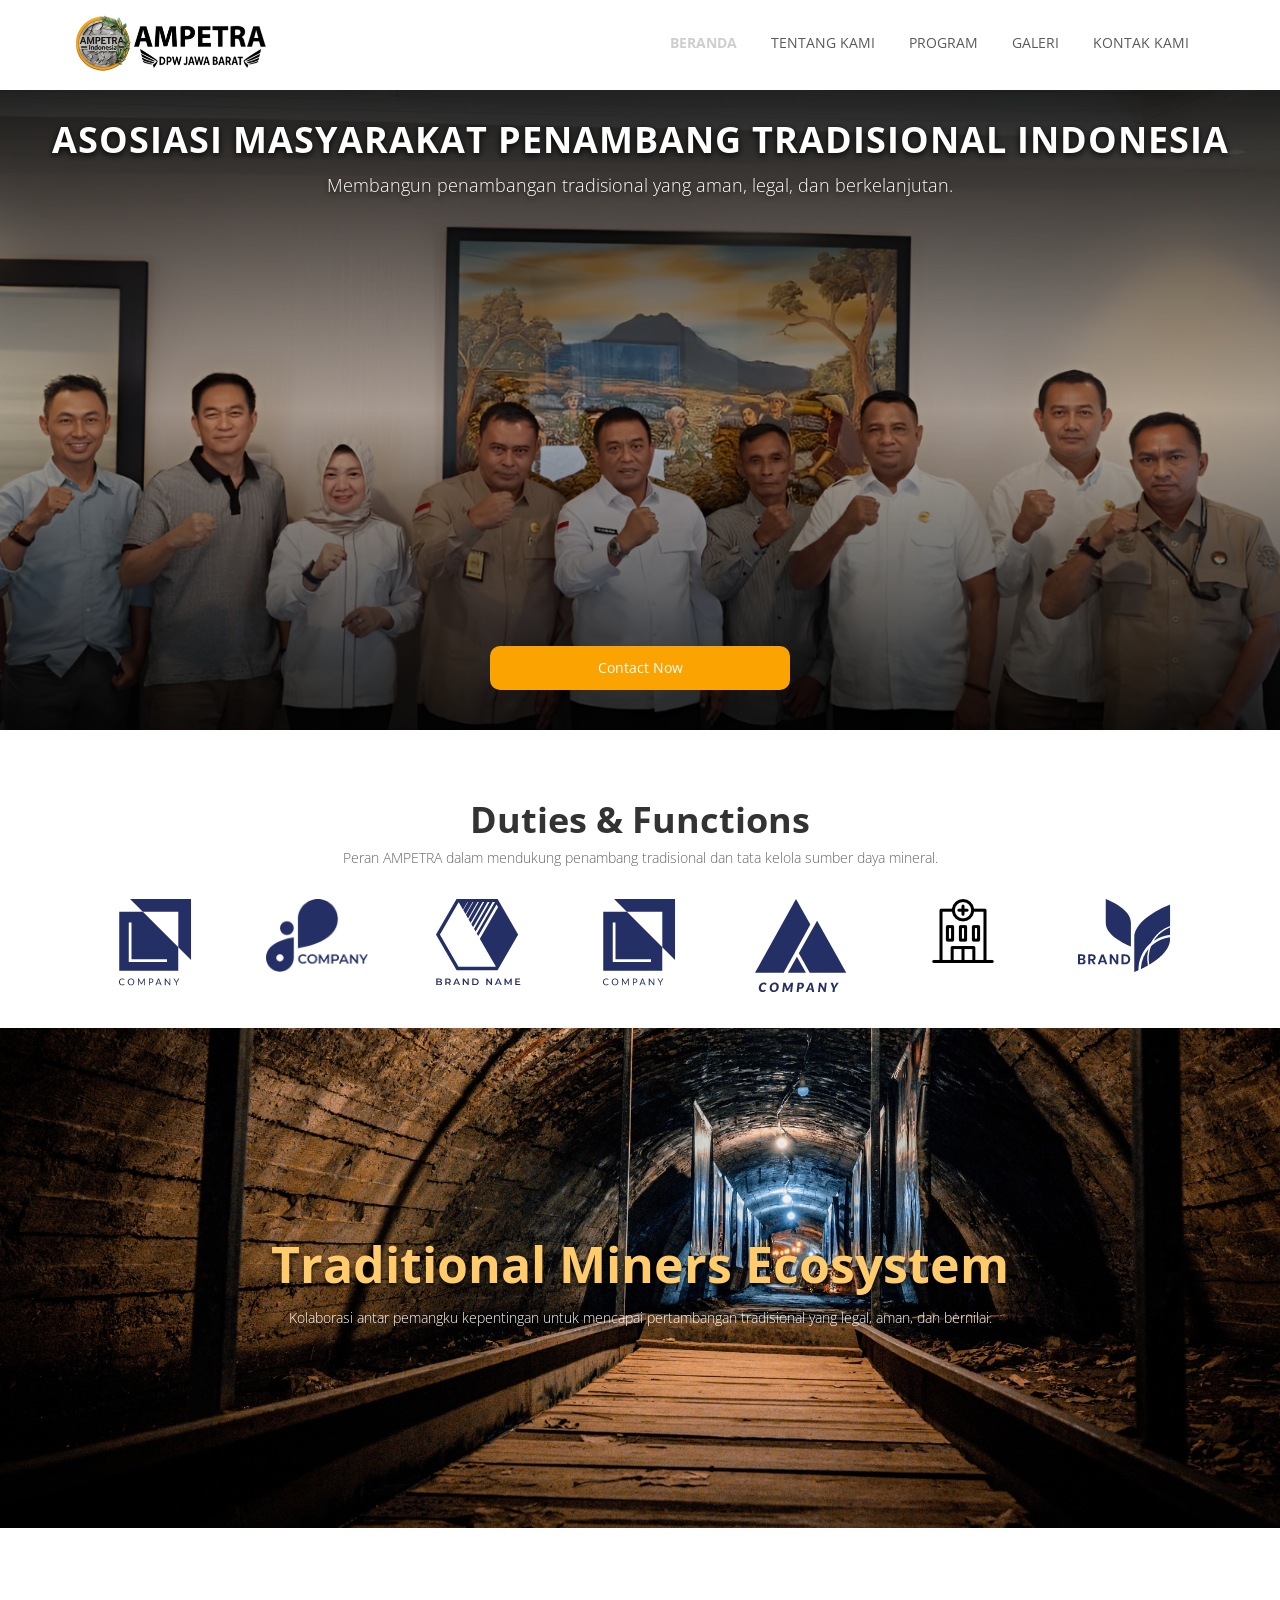
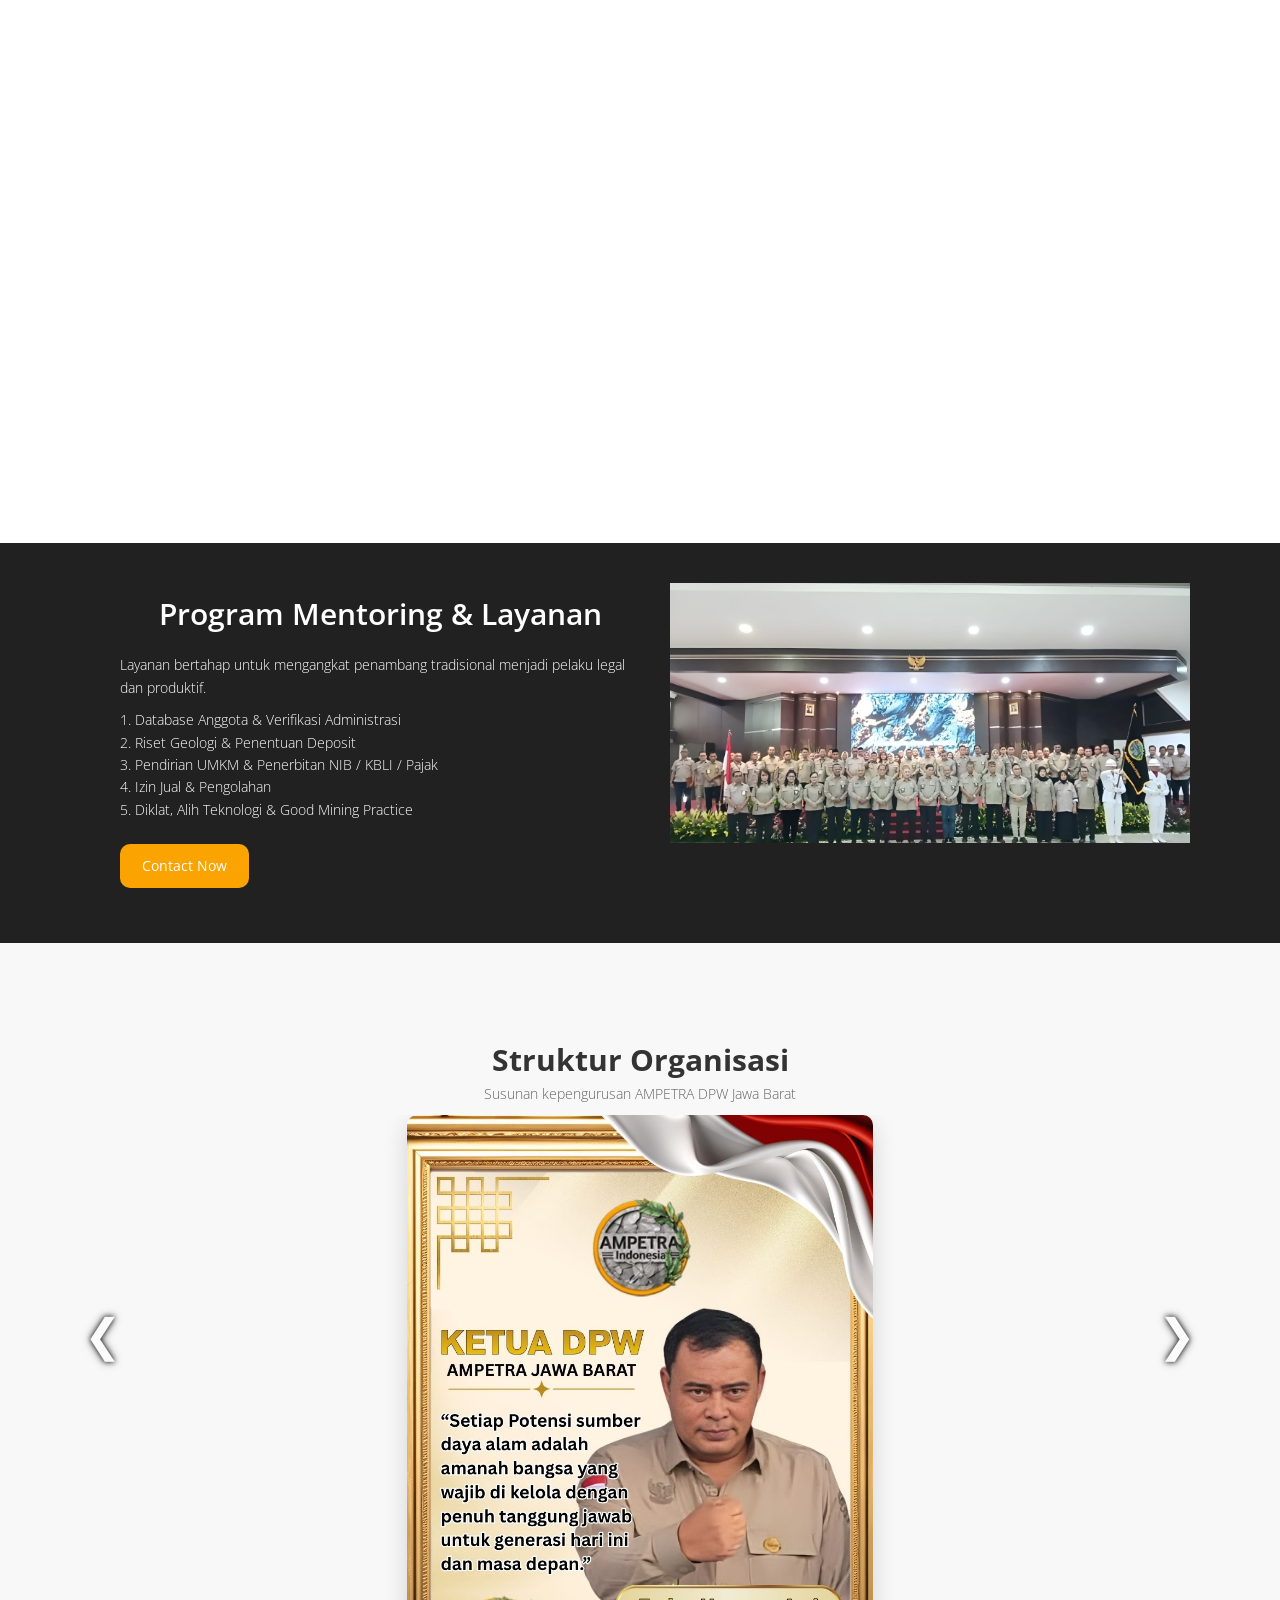
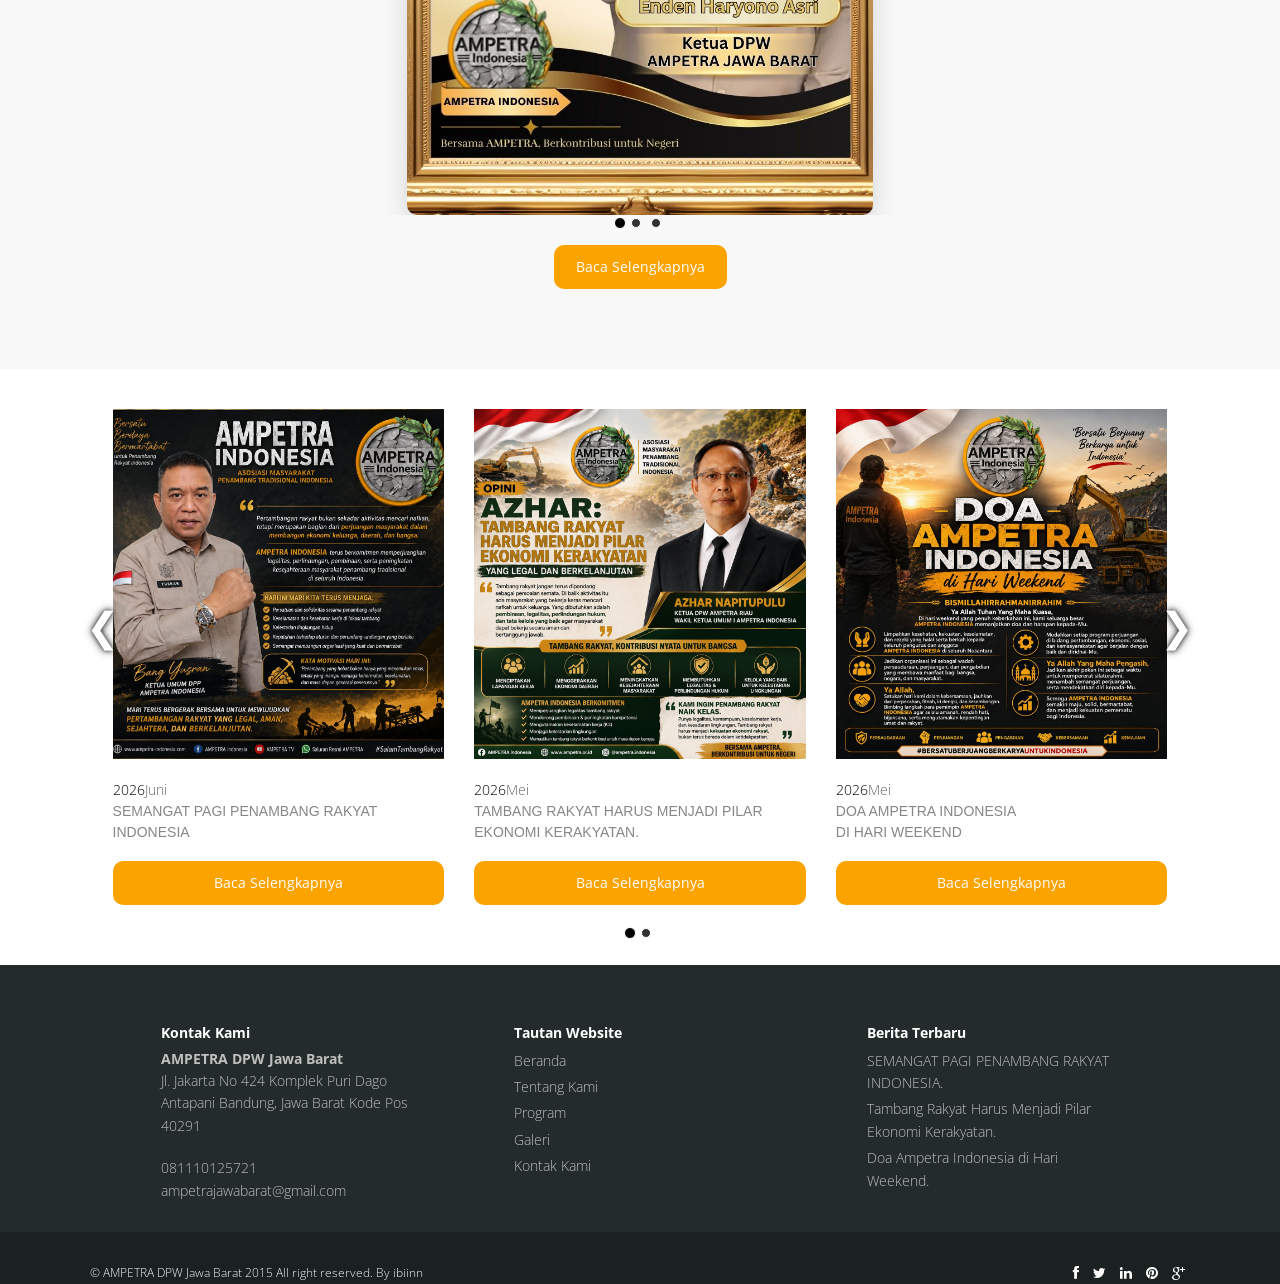
==== index.html @ c423eac7 "tes2" ====
<!DOCTYPE html>
<html lang="en">
<head>
<meta charset="utf-8">
<title>AMPETRA DPW Jawa Barat</title>
<meta name="viewport" content="width=device-width, initial-scale=1.0" />
<meta name="description" content="Website resmi AMPETRA DPW Jawa Barat - Asosiasi Masyarakat Penambang Tradisional Indonesia Jawa Barat. Informasi program, organisasi, galeri dan kegiatan pertambangan rakyat." />
<meta name="keywords" content="AMPETRA, AMPETRA Jawa Barat, DPW Jawa Barat, Penambang Tradisional, Pertambangan Rakyat, Asosiasi Penambang Indonesia">
<meta property="og:title" content="AMPETRA DPW Jawa Barat">
<meta property="og:description" content="Asosiasi Masyarakat Penambang Tradisional Indonesia DPW Jawa Barat">
<meta property="og:image" content="https://ampetradpwjabar.com/img/logoHTML.png">
<meta property="og:url" content="https://ampetradpwjabar.com">
<link rel="canonical" href="https://ampetradpwjabar.com/">
<meta name="robots" content="index, follow">
<!-- css -->
<link rel="icon" type="image/png" href="img/logoHTML.png">
<link href="css/bootstrap.min.css" rel="stylesheet" />
<link href="css/fancybox/jquery.fancybox.css" rel="stylesheet"> 
<link href="css/flexslider.css" rel="stylesheet" /> 
<link href="css/style.css" rel="stylesheet" />
 
<!-- HTML5 shim, for IE6-8 support of HTML5 elements -->
<!--[if lt IE 9]>
      <script src="http://html5shim.googlecode.com/svn/trunk/html5.js"></script>
    <![endif]-->

</head>
<body>
<div id="wrapper" class="home-page">
    <!-- start header -->
	<header>
        <div class="navbar navbar-default navbar-static-top">
            <div class="container">
                <div class="navbar-header">
                    <button type="button" class="navbar-toggle" data-toggle="collapse" data-target=".navbar-collapse">
                        <span class="icon-bar"></span>
                        <span class="icon-bar"></span>
                        <span class="icon-bar"></span>
                    </button>
                    <a class="navbar-brand" href="index.html" >
						<img src="img/logo.png"  width="200px" class="logo" alt="logo"/>
					</a>
                </div>
                <div class="navbar-collapse collapse ">
                    <ul class="nav navbar-nav">
                        <li class="active"><a href="index.html">Beranda</a></li> 
						<li><a href="about.html">Tentang Kami</a></li>
						<li><a href="services.html">Program</a></li>
                        <li><a href="portfolio.html">Galeri</a></li>
                        <li><a href="contact.html">Kontak Kami</a></li>
                    </ul>
                </div>
            </div>
        </div>
	</header>
	<!-- end header -->
	<section id="banner">
	 
	<!-- Slider -->
        <div id="main-slider" class="flexslider">
            <ul class="slides">
              <li>
                <img src="img/slides/1.jpg" class="slide1" alt="" />
                <div class="flex-caption container">
                    <div class="sliders">
                        <h3>ASOSIASI MASYARAKAT PENAMBANG TRADISIONAL INDONESIA</h3> 
                        <p>Membangun penambangan tradisional yang aman, legal, dan berkelanjutan.</p>  
						<a href="contact.html" class="submit btn btn-default">
							Contact Now
						</a>
                    </div>
                </div>
              </li>
              <li>
                <img src="img/slides/2.jpg" alt="" />
                <div class="flex-caption container">
                    <div class="sliders">
                        <h3>AMPETRA<br>DPW Jawa Barat</h3> 
                        <p>Membangun penambangan tradisional yang aman, legal, dan berkelanjutan.</p>  
						<a href="contact.html" class="submit btn btn-default">
							Contact Now
						</a>
					</div>					
                </div>
              </li>
			  <li>
                <img src="img/slides/3.jpg" alt="" />
                <div class="flex-caption container">
                    <div class="sliders">
                        <h3>ASOSIASI MASYARAKAT PENAMBANG TRADISIONAL INDONESIA</h3> 
                        <p>Membangun penambangan tradisional yang aman, legal, dan berkelanjutan.</p>  
						<a href="contact.html" class="submit btn btn-default">
							Contact Now
						</a>
					</div>					
                </div>
              </li>
			  <li>
                <img src="img/slides/4.jpg" alt="" />
                <div class="flex-caption container">
                    <div class="sliders">
                        <h3>AMPETRA<br>DPW Jawa Barat</h3> 
                        <p>Membangun penambangan tradisional yang aman, legal, dan berkelanjutan.</p>  
						<a href="contact.html" class="submit btn btn-default">
							Contact Now
						</a>
					</div>					
                </div>
              </li>
            </ul>
        </div>
	<!-- end slider -->
 
	</section>
	<section class="txt-area">
	<div class="container">
		<div class="row">
			<div class="col-lg-12">
				<div class="aligncenter"><h1 class="aligncenter">Duties & Functions</h1>
					<p>
						Peran AMPETRA dalam mendukung penambang tradisional dan tata kelola sumber daya mineral.
					</p>
			</div>
		</div>
	</div>
	</section>
	
	
	<section id="services">
	
	
	<div class="container">
		<div class="row">
                <div class="features">
                    <div class="col-md-4 col-sm-6 wow fadeInUp animated" data-wow-duration="300ms" data-wow-delay="0ms" style="visibility: visible; -webkit-animation-duration: 300ms; -webkit-animation-delay: 0ms;">
                        <div class="media service-box">
                            <div class="pull-left">
                                <img src="img/1.png" alt="" />
                            </div>
                        </div>
                    </div><!--/.col-md-4-->

                    <div class="col-md-4 col-sm-6 wow fadeInUp animated" data-wow-duration="300ms" data-wow-delay="100ms" style="visibility: visible; -webkit-animation-duration: 300ms; -webkit-animation-delay: 100ms;">
                        <div class="media service-box">
                            <div class="pull-left">
                                 <img src="img/2.png" alt="" />
                            </div>
                        </div>
                    </div><!--/.col-md-4-->

                    <div class="col-md-4 col-sm-6 wow fadeInUp animated" data-wow-duration="300ms" data-wow-delay="200ms" style="visibility: visible; -webkit-animation-duration: 300ms; -webkit-animation-delay: 200ms;">
                        <div class="media service-box">
                            <div class="pull-left">
                                <img src="img/3.png" alt="" />
                            </div>
                        </div>
                    </div><!--/.col-md-4-->
                
                    <div class="col-md-4 col-sm-6 wow fadeInUp animated" data-wow-duration="300ms" data-wow-delay="300ms" style="visibility: visible; -webkit-animation-duration: 300ms; -webkit-animation-delay: 300ms;">
                        <div class="media service-box">
                            <div class="pull-left">
                                 <img src="img/4.png" alt="" />
                            </div>
                        </div>
                    </div><!--/.col-md-4-->

                    <div class="col-md-4 col-sm-6 wow fadeInUp animated" data-wow-duration="300ms" data-wow-delay="400ms" style="visibility: visible; -webkit-animation-duration: 300ms; -webkit-animation-delay: 400ms;">
                        <div class="media service-box">
                            <div class="pull-left">
                                 <img src="img/5.png" alt="" />
                            </div>
                        </div>
                    </div><!--/.col-md-4-->

					<div class="col-md-4 col-sm-6 wow fadeInUp animated" data-wow-duration="300ms" data-wow-delay="400ms" style="visibility: visible; -webkit-animation-duration: 300ms; -webkit-animation-delay: 400ms;">
                        <div class="media service-box">
                            <div class="pull-left">
                                 <img src="img/6.png" alt="" />
                            </div>
                        </div>
                    </div><!--/.col-md-4-->

                    <div class="col-md-4 col-sm-6 wow fadeInUp animated" data-wow-duration="300ms" data-wow-delay="500ms" style="visibility: visible; -webkit-animation-duration: 300ms; -webkit-animation-delay: 500ms;">
                        <div class="media service-box">
                            <div class="pull-left">
                                <img src="img/7.png" alt="" />
                            </div>
                        </div>
                    </div><!--/.col-md-4-->
                </div>
            </div>	 
	 

	</div>
	
	</section>
	
	<section class="jrgn">
		<div class="col-lg-12">
			<h3>Traditional Miners Ecosystem</h3>
			<p>Kolaborasi antar pemangku kepentingan untuk mencapai pertambangan tradisional yang legal, aman, dan bernilai.</p>

		</div>
	</section>

	<div class="video">
		<iframe width="760" height="455" src="https://www.youtube.com/embed/E2jrPQQYB5U?si=g-BqyDvd7K0tTkqH" title="YouTube video player" frameborder="0" allow="accelerometer; autoplay; clipboard-write; encrypted-media; gyroscope; picture-in-picture; web-share" referrerpolicy="strict-origin-when-cross-origin" allowfullscreen></iframe>
	</div>

	<section class="aboutUs">
	<div class="container">
		<div class="row">
			<div class="col-md-12">
			</div>
		</div> 
		
		<div class="row">
			<div class="col-md-6">
				<div class="text">
					<h2 class="aligncenter">Program Mentoring & Layanan</h2>
					<br/>
					<p>Layanan bertahap untuk mengangkat penambang tradisional menjadi pelaku legal dan produktif.</p>
					<ul class="list-unstyled">
							<li>1. </i> Database Anggota & Verifikasi Administrasi</li>
							<li>2. </i> Riset Geologi & Penentuan Deposit</li>
							<li>3. </i> Pendirian UMKM & Penerbitan NIB / KBLI / Pajak</li>
							<li>4. </i> Izin Jual & Pengolahan</li>
							<li>5. </i> Diklat, Alih Teknologi & Good Mining Practice</li>
							<br/>
							<a href="contact.html" class="submit btn btn-default">
								Contact Now
							</a>
					</ul>
				</div>
			</div>

			<div class="col-md-6">
				<img src="img/slides/4.jpg" alt="" />
			</div>
		</div>
	
	</div>
	</section>
	
	<section id="organization">
    <div class="container">
        <div class="aligncenter">
            <h2>Struktur Organisasi</h2>
            <p>Susunan kepengurusan AMPETRA DPW Jawa Barat</p>
        </div>

        <div id="orgCarousel" class="carousel slide" data-ride="carousel">

            <ol class="carousel-indicators">
                <li data-target="#orgCarousel" data-slide-to="0" class="active"></li>
                <li data-target="#orgCarousel" data-slide-to="1"></li>
                <li data-target="#orgCarousel" data-slide-to="2"></li>
            </ol>

            <div class="carousel-inner">

                <div class="item active">
                    <img src="img/struktur1.jpg" class="img-responsive center-block">
                </div>

                <div class="item">
                    <img src="img/struktur2.jpg" class="img-responsive center-block">
                </div>

                <div class="item">
                    <img src="img/struktur3.jpg" class="img-responsive center-block">
                </div>

            </div>

            <a class="left carousel-control custom-arrow" href="#orgCarousel" data-slide="prev">
				&#10094;
			</a>

			<a class="right carousel-control custom-arrow" href="#orgCarousel" data-slide="next">
				&#10095;
			</a>

        </div>
		

    </div>
	<div class="row">
    <div class="col-md-12 text-center">
        <a href="about.html" class="submit btn btn-default">
            Baca Selengkapnya
        </a>
    </div>
</div>
	</section>

	<section id="events">
	<div class="container">
		<div id="newsCarousel" class="carousel slide" data-ride="carousel">

    <!-- Indicators -->
    <ol class="carousel-indicators">
        <li data-target="#newsCarousel" data-slide-to="0" class="active"></li>
        <li data-target="#newsCarousel" data-slide-to="1"></li>
    </ol>

    <!-- Slides -->
    <div class="carousel-inner">

        <!-- SLIDE 1 -->
        <div class="item active">
            <div class="row">

                <div class="col-md-4">
                    <div class="post3">
                        <img src="img/e1.png" alt="">
                        <time><span class="year">2026</span><span class="month">Juni</span></time>
                        <p>SEMANGAT PAGI PENAMBANG RAKYAT INDONESIA</p>
                        <a href="services.html" class="submit btn btn-default">Baca Selengkapnya</a>
                    </div>
                </div>

                <div class="col-md-4">
                    <div class="post3">
                        <img src="img/e2.png" alt="">
                        <time><span class="year">2026</span><span class="month">Mei</span></time>
                        <p>Tambang Rakyat Harus Menjadi Pilar Ekonomi Kerakyatan.</p>
                        <a href="services.html" class="submit btn btn-default">Baca Selengkapnya</a>
                    </div>
                </div>

                <div class="col-md-4">
                    <div class="post3">
                        <img src="img/e3.png" alt="">
                        <time><span class="year">2026</span><span class="month">Mei</span></time>
                        <p>Doa Ampetra Indonesia <br> di Hari Weekend</p>
                        <a href="services.html" class="submit btn btn-default">Baca Selengkapnya</a>
                    </div>
                </div>

            </div>
        </div>

        <!-- SLIDE 2 -->
        <div class="item">
            <div class="row">

                <div class="col-md-4">
                    <div class="post3">
                        <img src="img/e3.png" alt="">
                        <time><span class="year">2026</span><span class="month">Mei</span></time>
                        <p>Berita Tambahan 1</p>
                        <a href="services.html" class="submit btn btn-default">Baca Selengkapnya</a>
                    </div>
                </div>

                <div class="col-md-4">
                    <div class="post3">
                        <img src="img/e2.png" alt="">
                        <time><span class="year">2026</span><span class="month">Mei</span></time>
                        <p>Berita Tambahan 2</p>
                        <a href="services.html" class="submit btn btn-default">Baca Selengkapnya</a>
                    </div>
                </div>

                <div class="col-md-4">
                    <div class="post3">
                        <img src="img/e1.png" alt="">
                        <time><span class="year">2026</span><span class="month">Mei</span></time>
                        <p>Berita Tambahan 3</p>
                        <a href="services.html" class="submit btn btn-default">Baca Selengkapnya</a>
                    </div>
                </div>

            </div>
        </div>

    </div>

    <!-- Controls (panah) -->
    <a class="left carousel-control" href="#newsCarousel" data-slide="prev">
        <span style="font-size:40px;">&#10094;</span>
    </a>

    <a class="right carousel-control" href="#newsCarousel" data-slide="next">
        <span style="font-size:40px;">&#10095;</span>
    </a>

		</div>
	</div>
	</section> 

	<footer>
	<div class="container">
		<div class="row">
			<div class="col-lg-3">
				<div class="widget">
					<h5 class="widgetheading">Kontak Kami</h5>
					<address>
						<strong>AMPETRA DPW Jawa Barat</strong><br>
						Jl. Jakarta No 424 Komplek Puri Dago
						Antapani Bandung, Jawa Barat
						Kode Pos 40291<br>
					</address>
					<p>
						<i class="icon-phone"></i> 081110125721 <br>
						<i class="icon-envelope-alt"></i> ampetrajawabarat@gmail.com
					</p>
				</div>
			</div>
			<div class="col-lg-3">
				<div class="widget">
					<h5 class="widgetheading">Tautan Website</h5>
					<ul class="link-list">
						<li><a href="index.html">Beranda</a></li>
						<li><a href="about.html">Tentang Kami</a></li>
						<li><a href="services.html">Program</a></li>
						<li><a href="portfolio.html">Galeri</a></li>
						<li><a href="contact.html">Kontak Kami</a></li>
					</ul>
				</div>
			</div>
			<div class="col-lg-3">
				<div class="widget">
					<h5 class="widgetheading">Berita Terbaru</h5>
					<ul class="link-list">
						<li><a href="#">SEMANGAT PAGI PENAMBANG RAKYAT INDONESIA.</a></li>
						<li><a href="#">Tambang Rakyat Harus Menjadi Pilar Ekonomi Kerakyatan.</a></li>
						<li><a href="#">Doa Ampetra Indonesia di Hari Weekend.</a></li>
					</ul>
				</div>
			</div>
		</div>
	</div>
	<div id="sub-footer">
		<div class="container">
			<div class="row">
				<div class="col-lg-6">
					<div class="copyright">
						<p>
							<span>&copy; AMPETRA DPW Jawa Barat 2015 All right reserved. By </span><a href="# Bistro="_blank">ibiinn</a>
						</p>
					</div>
				</div>
				<div class="col-lg-6">
					<ul class="social-network">
						<li><a href="#" data-placement="top" title="Facebook"><i class="fa fa-facebook"></i></a></li>
						<li><a href="#" data-placement="top" title="Twitter"><i class="fa fa-twitter"></i></a></li>
						<li><a href="#" data-placement="top" title="Linkedin"><i class="fa fa-linkedin"></i></a></li>
						<li><a href="#" data-placement="top" title="Pinterest"><i class="fa fa-pinterest"></i></a></li>
						<li><a href="#" data-placement="top" title="Google plus"><i class="fa fa-google-plus"></i></a></li>
					</ul>
				</div>
			</div>
		</div>
	</div>
	</footer>
    
</div>
<a href="#" class="scrollup"><i class="fa fa-angle-up active"></i></a>
<!-- javascript
    ================================================== -->
<!-- Placed at the end of the document so the pages load faster -->
<script src="js/jquery.js"></script>
<script src="js/jquery.easing.1.3.js"></script>
<script src="js/bootstrap.min.js"></script>
<script src="js/jquery.fancybox.pack.js"></script>
<script src="js/jquery.fancybox-media.js"></script> 
<script src="js/portfolio/jquery.quicksand.js"></script>
<script src="js/portfolio/setting.js"></script>
<script src="js/jquery.flexslider.js"></script>
<script src="js/animate.js"></script>
<script src="js/custom.js"></script> 
</body>
</html>
---- css/style.css ----
/*
Author URI: http://webthemez.com/
Note: 
Licence under Creative Commons Attribution 3.0  
-------------------------------------------------------*/

@import url('http://fonts.googleapis.com/css?family=Noto+Serif:400,400italic,700|Open+Sans:400,600,700'); 
@import url('font-awesome.css');  
@import url('animate.css');

html,
body {
    overflow-x: hidden;
}

.jrgn {
    display: flex;
    justify-content: center;
    align-items: center;
    height: 500px;
    background-image: url('img/jargon.jpg');
    background-position: center;
    color: white;
   text-align: center;
}

.stakeholder-grid,
.tom-wrapper {
    display: flex;
    flex-wrap: wrap;
    justify-content: center;
    gap: 20px;
    margin-top: 20px;
}

/* CARD BOX */
.stakeholder-grid .media.service-box,
.tom-wrapper .media.service-box {
    background: #fff;
    border: 1px solid #e6e6e6;
    border-radius: 10px;
    padding: 25px 20px;
    text-align: center;

    /* penting biar rapi */
    width: 500px;
    min-height: 40px;

    display: flex;
    align-items: center;
    justify-content: center;

    flex-direction: column;

    box-shadow: 0 2px 8px rgba(0,0,0,0.06);
    transition: 0.25s ease;
}

/* hover halus */
.stakeholder-grid .media.service-box:hover,
.tom-wrapper .media.service-box:hover {
    transform: translateY(-6px);
    box-shadow: 0 10px 20px rgba(0,0,0,0.12);
}

.heading .aligncenter{
	margin-top: 50px;
	margin-bottom: -30px;
}

/* teks */
.media.service-box h3 {
    margin: 0px;
}

.media.service-box p {
    margin: 0;
    font-size: 14px;
    color: #666;
}

.collaboration-box {
    background: #fff;
    border: 1px solid #e6e6e6;
    border-radius: 12px;
    padding: 40px 30px;
    margin: 40px 0;
    box-shadow: 0 5px 20px rgba(0,0,0,0.08);
}

.section-title {
    text-align: center;
    margin: 30px 0 15px;
    font-size: 20px;
    font-weight: 700;
    color: #333;
}

.video {
	padding: 80px;
	display: flex;
	justify-content: center;
}

.jrgn h3{
	font-size: 50px;
	color: #ffcb6b;
	text-shadow: 0 3px 4px rgba(0, 0, 0, 0.8);
}

body {
	font-family:'Open Sans', Arial, sans-serif;
	font-size:14px;
	font-weight:300;
	line-height:1.6em;
	color:#656565;
}

a:active {
	outline:0;
}

.event .row{
	margin-bottom: 10px ;
}

.clear {
	clear:both;
}

h1,h2, h3, h4, h5, h6 {
	font-family:'Open Sans', Arial, sans-serif;
	font-weight:700;
	line-height:1.1em;
	color: #333;
	margin-bottom: 7px;
}
h3{
margin-bottom:15px;
} 
.container {
	padding:0 20px 0 20px;
	position:relative;
}

.features{
	display: flex;
	justify-content: space-around;
}

.row {

}

#wrapper{
	width:100%;
	margin:0;	
	padding:0;
}

footer .row{
	display: flex;
	justify-content: space-between;
}

.item .row, .row-fluid {
	margin-bottom: 30px;
	display: flex;
	justify-content: center;
}

.about-logo{
	padding-left: 15px;
}

.row .row,.row-fluid .row-fluid{
	/* margin-bottom:10px; */
}

.row.nomargin,.row-fluid.nomargin {
	margin-bottom:0;
}

img.img-polaroid {
	margin:0 0 20px 0;
}
.img-box {
	max-width:100%;
}

#organization {
    padding: 80px 0;
    background: #f8f8f8;
}

#organization img {
    max-height: 700px;
    width: auto;
    margin: auto;
    border-radius: 10px;
    box-shadow: 0 8px 25px rgba(0,0,0,.15);
}

.custom-arrow {
    background: none !important;
    font-size: 60px;
    color: #fbfbfb !important;
    text-shadow: none;
    opacity: 0.8;

    position: absolute;
    top: 50%;
    transform: translateY(-20%);
    width: auto;
    height: auto;
    line-height: 1;
}

.carousel-indicators {
    bottom: -40px; /* supaya tidak ketutup gambar */
}

.carousel-indicators li {
    background-color: #333;   /* warna titik */
    border: 1px solid #fff;
}

.carousel-indicators .active {
    background-color: #000;
}

#organization .btn{
	margin-top: 30px;
}

#newsCarousel {
    position: relative;
}

#newsCarousel .carousel-indicators {
    position: absolute;
    bottom: 10px;
    z-index: 10;
}

.post3 img {
    width: 100%;
    height: 350px;
    object-fit: cover;
}

.post3 p {
    min-height: 50px;
}

.wrapper .aboutUs{
	margin: 100px;
}

.aboutUs .container{
	display: flex;
	justify-content: center;
}

.aboutUs .container h2{
	text-align: center;	
}

.carousel-control.right,
.carousel-control.left {
    background: none !important;
    color: #ffffff;
    font-size: 45px;
    opacity: 1;
    text-shadow:
        0 0 5px rgba(0,0,0,0.8),
        0 0 10px rgba(0,0,0,0.6);
}

.carousel-control {
    background: none !important;
    width: 5%;
    color: #ffffff;
    text-shadow: none;
    top: 40%;
}

.carousel-control.left,
.carousel-control.right {
    background-image: none !important;
}

.carousel-control span {
    position: relative;
    top: 0;
}

.custom-arrow.left {
    left: 0px;
}

.custom-arrow.right {
    right: 0px;
}

.carousel-control.left,
.carousel-control.right {
    background-image: none !important;
}

/*  Header
==================================== */

.logo{
	width: 200px;
}

#events a{
background: #EFEFEF;
display:block;
margin: -18px 0 0;
} 

#events .btn{
	margin-top: 10px;
	margin-bottom: 30px;
	background-color: #fba301;
}

#events a:hover{
text-decoration:none;
}
header .navbar {
    margin-bottom: 0;
}

.navbar-default {
    border: none;
}

.navbar-brand {
    color: #222;
	text-transform: uppercase;
    font-size: 24px;
    font-weight: 700;
    line-height: 1em;
	letter-spacing: -1px;
    margin-top: 9px;
    padding: 0 0 0 15px;
}
	.navbar-default .navbar-brand{
	color: #000000;
	background: #ffffff;
	height: 100px;
	position: absolute;
	top: -29px;
	bottom: -40px;
	z-index: 99999999;
	padding: 20px 19px 19px 13px;
	}

/* a.navbar-brand:before {
    content: '';
    z-index: -1;
    position: absolute;
    width: 100%;
    height: 101px;
    border-left: 92px solid transparent;
    border-right: 92px solid transparent;
    border-bottom: 63px solid #000000;
    left: 0;
    bottom: -50px;
    border-radius: 50%;
    border-color: #000000;
} */
.flex-control-nav{
display:none;
}
header .navbar-collapse  ul.navbar-nav {
    float: right;
    margin-right: 0;
	margin-left: 220px;
}
header .navbar {
min-height: 70px;
padding: 18px 0;
background: #fff;
}
.home-page header .navbar-default{
    background: rgba(255, 255, 255, 1);	
    /* position: absolute; */
    width: 100%;
    position: relative;
}

header .nav li a:hover,
header .nav li a:focus,
header .nav li.active a,
header .nav li.active a:hover,
header .nav li a.dropdown-toggle:hover,
header .nav li a.dropdown-toggle:focus,
header .nav li.active ul.dropdown-menu li a:hover,
header .nav li.active ul.dropdown-menu li.active a{
    -webkit-transition: all .3s ease;
    -moz-transition: all .3s ease;
    -ms-transition: all .3s ease;
    -o-transition: all .3s ease;
    transition: all .3s ease;
}


header .navbar-default .navbar-nav > .open > a,
header .navbar-default .navbar-nav > .open > a:hover,
header .navbar-default .navbar-nav > .open > a:focus {
    -webkit-transition: all .3s ease;
    -moz-transition: all .3s ease;
    -ms-transition: all .3s ease;
    -o-transition: all .3s ease;
    transition: all .3s ease;
}


header .navbar {
    min-height: 70px; 
	
    padding: 10px 0;
}

header .navbar-nav > li  {
    padding-bottom: 12px;
    padding-top: 12px;
}

header  .navbar-nav > li > a {
    padding-bottom: 6px;
    padding-top: 5px;
    margin-left: 2px;
    line-height: 30px;
	font-weight: 700;
    -webkit-transition: all .3s ease;
    -moz-transition: all .3s ease;
    -ms-transition: all .3s ease;
    -o-transition: all .3s ease;
    transition: all .3s ease;
}


.dropdown-menu li a:hover {
    color: #fff !important;
}

header .nav .caret {
    border-bottom-color: #f5f5f5;
    border-top-color: #f5f5f5;
}
.navbar-default .navbar-nav > .active > a,
.navbar-default .navbar-nav > .active > a:hover,
.navbar-default .navbar-nav > .active > a:focus {
  background-color: #fff;
}
.navbar-default .navbar-nav > .open > a,
.navbar-default .navbar-nav > .open > a:hover,
.navbar-default .navbar-nav > .open > a:focus {
  background-color:  #fff;
}	
	

.dropdown-menu  {
    box-shadow: none;
    border-radius: 0;
	border: none;
}

.dropdown-menu li:last-child  {
	padding-bottom: 0 !important;
	margin-bottom: 0;
}

header .nav li .dropdown-menu  {
   padding: 0;
}

header .nav li .dropdown-menu li a {
   line-height: 28px;
   padding: 3px 12px;
}

/* --- menu --- */

header .navigation {
	float:right;
}

header ul.nav li {
	border:none;
	margin:0;
}

header ul.nav li a {	
	font-size: 14px;
	border:none;
	font-weight: 400;
	text-transform:uppercase;
	text-align: right;
}

header ul.nav li ul li a {	
	font-size:12px;
	border:none;
	font-weight:300;
	text-transform:uppercase;
}

.program{
	margin-bottom: 30px;
	background-color: #f9f9f9;	
}

.program img{
	margin-top: 30px;
}

.navbar .nav > li > a {
  color: #5A5A5A;
  text-shadow: none;
  border: 1px solid rgba(255, 255, 255, 0) !important;
}

.navbar .nav a:hover {
	background:none;
}

.navbar .nav > .active > a,.navbar .nav > .active > a:hover {
	background:none;
	font-weight:700;
}

.navbar .nav > .active > a:active,.navbar .nav > .active > a:focus {
	background:none;
	outline:0;
	font-weight:700;
}

.navbar .nav li .dropdown-menu {
	z-index:2000;
}

header ul.nav li ul {
	margin-top:1px;
}
header ul.nav li ul li ul {
	margin:1px 0 0 1px;
}
.dropdown-menu .dropdown i {
	position:absolute;
	right:0;
	margin-top:3px;
	padding-left:20px;
}

.navbar .nav > li > .dropdown-menu:before {
  display: inline-block;
  border-right: none;
  border-bottom: none;
  border-left: none;
  border-bottom-color: none;
  content:none;
}
.navbar-default .navbar-nav>.active>a, .navbar-default .navbar-nav>.active>a:hover, .navbar-default .navbar-nav>.active>a:focus {
color: #cecece;
}
.navbar-default .navbar-nav>li>a:hover, .navbar-default .navbar-nav>li>a:focus {
color: #cecece;
background-color: transparent;
}

ul.nav li.dropdown a {
	z-index:1000;
	display:block;
}

 select.selectmenu {
	display:none;
}
.pageTitle{
color: #fff;
margin: 30px 0 3px;
display: inline-block;
}
 
#banner{
	width: 100%;
	background:#000;
	position:relative;
	margin:0;
	padding:0;
	background: url('../img/border-bg.jpg') top left repeat-x;
	margin-top: 3px;
	/* padding-top: 12px; */
}

/*  Sliders
==================================== */
/* --- flexslider --- */
#main-slider:before {
content: '';
width: 100%;
height: 100%;
z-index: 1;
position: absolute;
}

.flex-direction-nav a{
display:none;
}

.sliders{
	height: 95%;
}

.flexslider {
	padding:0;  
	background: #fff; 
	position: relative; 
	zoom: 1;
}
.flex-direction-nav .flex-prev{
left:0px; 
}
.flex-direction-nav .flex-next{ 
right:0px;
}
.flex-caption {
	zoom: 1;
	bottom: 0; 
	background-color: rgba(16, 16, 16, 0); 
	color: #fff; margin: 0; padding: 10px 25px; 
	position: absolute; left: 0%; 
	text-align: center;
	margin: 0 auto;
	right: 0px;
	float: left;
	width: auto;
	text-align: center;
	top: 0; 
	align-items: center;
}

.flex-caption h3 {
	text-shadow: 0 2px 7px black; 
	color: #ffffff; 
	letter-spacing: 1px; 
	margin-bottom: 10px; 
	text-transform: uppercase;
	font-size: 36px;
	text-align: center; 
}

.flex-caption p {
	text-shadow: 0 2px 7px black; 
	font-size:18px;
	line-height: 30px;
	text-align: center; 
	height: 10%;
}

.skill-home{
margin-bottom:50px;
}

.aboutUs .btn{
	margin-bottom: 45px;
}

.flex-aboutUs{
	display: flex;
	justify-content: space-around;
}

.flex-caption .btn{
	width: 300px;
    position: absolute;
    bottom: 40px;   /* jarak dari bawah slider */
    left: 50%;
    transform: translateX(-50%);
}

.flex-aboutUs .text{
	height: 50%;
}

.c1{
border: #ed5441 1px solid;
background: #41EDB2;
}
.c2{
border: #24c4db 1px solid;
background: #24A3DB;
}
.c3{
border: #D81265 1px solid;
background: #F2A458;
}
.c4{
border: #609cec 1px solid;
background: #F54E81;
}
.skill-home .icons {
padding: 30px 0 0 0;
width: 100%;
height: 94px;
color: #fff;
font-size: 42px;
font-size: 38px; 
text-align: center;
-ms-border-radius: 50%;
-moz-border-radius: 50%;
-webkit-border-radius: 50%;
border-radius: 0;
display: inline-table;
border: 1px solid #C8C8C8; 
color: #D81265;
}

.flexslider .slides > li {
    position: relative;
}

.flexslider .slides > li::before {
    content: "";
    position: absolute;
    inset: 0;

	background: linear-gradient(
		to bottom,
		rgba(0,0,0,0.85),
		rgba(0,0,0,0.3),
		rgba(0,0,0,0.85)
	);

    z-index: 1;
    pointer-events: none;
}

.flex-caption {
    position: absolute;
    z-index: 2;
}

.flexslider .slides img {
    display: block;
    width: 100%;
}

.skill-home .fa{
background: rgb(255, 255, 255);
padding: 35px 0 0 0;
border-radius: 50%;
width: 105px;
height: 105px;
margin: 0 0 20px;
color: #8B8B8B;
}
.skill-home h2 {
padding-top: 20px;
font-size: 36px;
font-weight: 700;
} 
.testimonial-solid {
padding: 50px 0 60px 0;
margin: 0 0 0 0;
background: #D81265;
text-align: center;
color: #fff;
}
.testi-icon-area {
text-align: center;
position: absolute;
top: -84px;
margin: 0 auto; 
width: 100%;
color: #fff;
}
.testi-icon-area .quote {
padding: 15px 0 0 0;
margin: 0 0 0 0;
background: #ffffff;
text-align: center;
color: #D81265;
display: inline-table;
width: 70px;
height: 70px;
-ms-border-radius: 50%;
-moz-border-radius: 50%;
-webkit-border-radius: 50%;
border-radius: 50%;
font-size: 42px; 
border: 1px solid #D81265;
display: none;
}

.testi-icon-area .carousel-inner { 
margin: 20px 0;
}
.carousel-indicators {
bottom: -30px;
}
.text-center img {
margin: auto;
}
.aboutUs{
padding:40px 0 0;
background: #212121;
color: #fff;
}
.aboutUs h2, .aboutUs h4{
color:#fff;
line-height: 22px;
font-weight: 600;
}
.aboutUs h5{
color:#fff;
line-height: 18px;
font-weight: 400;
}
.aboutUs .row{
    margin-bottom: 0px;

}
img.img-center {
margin: 0 auto;
display: block;
max-width: 100%;
}

.flexslider .slides img{
	max-height: 940px;
}

/* Testimonial
----------------------------------*/
.testimonial-area {
padding: 0 0 0 0;
margin:0;
background: url(../img/low-poly01.jpg) fixed center center;
background-size: cover;
-webkit-background-size: cover;
-moz-background-size: cover;
-ms-background-size: cover;
background: red;
}
.testimonial-solid p {
color: #FFFFFF;
font-size: 16px;
line-height: 30px;
font-style: italic;
} 
section.txt-area {
	background:#fff;
	padding:50px 0 0 0;
}

/* Clients
------------------------------------ */
#clients {
  padding: 67px 0; }
  #clients .client .img {
    height: 76px;
    width: 138px;
    cursor: pointer;
    -webkit-transition: box-shadow .1s linear;
    -moz-transition: box-shadow .1s linear;
    transition: box-shadow .1s linear; }
    #clients .client .img:hover {
      cursor: pointer;
      /*box-shadow: 0px 0px 2px 0px rgb(155, 155, 155);*/
      border-radius: 8px; }
  #clients .client .client1 {
    background: url("../img/client1.png") 0 -75px; }
    #clients .client .client1:hover {
      background-position: 1px 0px; }
  #clients .client .client2 {
    background: url("../img/client2.png") 0 -75px; }
    #clients .client .client2:hover {
      background-position: -1px 0px; }
  #clients .client .client3 {
    background: url("../img/client3.png") 0 -76px; }
    #clients .client .client3:hover {
      background-position: 0px 0px; }


/* Content
==================================== */

#content {
	position:relative;
	background:#fff;
	padding: 30px 0 0px 0;
}

#content img {
	max-width:100%;
	height:auto;
	background-color: #F3F3F3;
	padding: 10px;
}
 
.cta-text {
	text-align: center;
	margin-top:10px;
}


.big-cta .cta {
	margin-top:10px;
}
 
.box {
	width: 100%;
}
.box-gray  {
	background: #f8f8f8;
	padding: 20px 20px 30px;
}
.box-gray  h4,.box-gray  i {
	margin-bottom: 20px;
}
.box-bottom {
	padding: 20px 0;
	text-align: center;
}
.box-bottom a {
	color: #fff;
	font-weight: 700;
}
.box-bottom a:hover {
	color: #eee;
	text-decoration: none;
}


/* Bottom
==================================== */

#bottom {
	background:#fcfcfc;
	padding:50px 0 0;

}
/* twitter */
#twitter-wrapper {
    text-align: center;
    width: 70%;
    margin: 0 auto;
}
#twitter em {
    font-style: normal;
    font-size: 13px;
}

#twitter em.twitterTime a {
	font-weight:600;
}

#twitter ul {
    padding: 0;
	list-style:none;
}
#twitter ul li {
    font-size: 20px;
    line-height: 1.6em;
    font-weight: 300;
    margin-bottom: 20px;
    position: relative;
    word-break: break-word;
}


/* page headline
==================================== */

#inner-headline{
position: relative;
margin: 0;
padding: 0;
/* color: #F58A2E; */
background: #232323;  margin-top: 3px;  
padding-top: 8px;
/* border: 1px solid #81C402; */
}


#inner-headline h2.pageTitle{
	color: #FFFFFF;
	padding: 5px 15px;
	text-align: right;
	display:block;
}

/* --- breadcrumbs --- */
#inner-headline ul.breadcrumb {
	margin:40px 0;
	float:left;
}

#inner-headline ul.breadcrumb li {
	margin-bottom:0;
	padding-bottom:0;
}
#inner-headline ul.breadcrumb li {
	font-size:13px;
	color:#fff;
}

#inner-headline ul.breadcrumb li i{
	color:#dedede;
}

#inner-headline ul.breadcrumb li a {
	color:#fff;
}

ul.breadcrumb li a:hover {
	text-decoration:none;
}
img{width: 100%;}
.post3 img {
margin-bottom: 20px;
max-width: 100%;
}
.post3 a:hover * {
color: #F58A2E;
}
.post3 time .year {
font: 700 24px/21px;
color: #000;
}
.post3 p {
font: 400 14px/21px "Arial", sans-serif;
color: #868686;
text-transform: uppercase;
}
#events {
padding: 40px 0 0;
}
 
/* --- search form --- */
.search{
	float:right;
	margin:35px 0 0;
	padding-bottom:0;
}

#inner-headline form.input-append {
	margin:0;
	padding:0;
}



/*  Portfolio
================================ */

.work-nav #filters {
	margin: 0;
	padding: 0;
	list-style: none;
}

.work-nav #filters li {
	margin: 0 10px 30px 0;
	padding: 0;
	float:left;
}

.work-nav #filters li a {
	color: #7F8289;
	font-size: 16px;
	display: block;	
}

.work-nav #filters li a:hover {

}

.work-nav #filters li a.selected {
	color: #DE5E60;
}

#thumbs {
	margin-bottom: 110px;
	padding: 0;
}

#thumbs li {
	list-style-type: none;
}

.item-thumbs {
	position: relative;
	overflow: hidden;
	margin-bottom: 30px;
	cursor: pointer;
}

.item-thumbs a + img {
	width: 100%;	
}

.item-thumbs .hover-wrap {
	position: absolute;
	display: block;
	width: 100%;
	height: 100%;
	
	opacity: 0;
	filter: alpha(opacity=0);
	
	-webkit-transition: all 450ms ease-out 0s;	
	   -moz-transition: all 450ms ease-out 0s;
		 -o-transition: all 450ms ease-out 0s;
		    transition: all 450ms ease-out 0s;
		   	
}

.item-thumbs:hover .hover-wrap,
.item-thumbs.active .hover-wrap {
	opacity: 1;
	filter: alpha(opacity=100);
transform: rotate(0deg) scale(0.775) skew(1deg) translate(0px);
-webkit-transform: rotate(0deg) scale(0.775) skew(1deg) translate(0px);
-moz-transform: rotate(0deg) scale(0.775) skew(1deg) translate(0px);
-o-transform: rotate(0deg) scale(0.775) skew(1deg) translate(0px);
-ms-transform: rotate(0deg) scale(0.775) skew(1deg) translate(0px);
}

.item-thumbs .hover-wrap .overlay-img {
	position: absolute;
	width: 90%;
height: 100%;
opacity: 0.80;
filter: alpha(opacity=80);

	background: #81C402;
}

.item-thumbs .hover-wrap .overlay-img-thumb {
	position: absolute;
	border-radius: 60px;
	top: 50%;
	left: 45%;
	margin: -16px 0 0 -16px;
	color: #fff;
	font-size: 32px;
	line-height: 1em;	
	opacity: 1;
	filter: alpha(opacity=100);
}
 
ul.portfolio-categ{
	margin:10px 0 30px 0;
	padding:0;
	float:left;
	list-style:none;
}

ul.portfolio-categ li{
margin-bottom: 10px; 
float: left;
list-style: none;
font-size: 13px;
font-weight: 600;
border: 1px solid #fba301;
margin-right: 15px;
}

ul.portfolio-categ li a{
	display:block;
	padding: 8px 20px;
	color: #c58000;
}
ul.portfolio-categ li.active{
}
ul.portfolio-categ li.active a{
    color: #fff;

    background: #fba301;
}
ul.portfolio-categ li.active a:hover, ul.portfolio-categ li a:hover,ul.portfolio-categ li a:focus,ul.portfolio-categ li a:active {
	text-decoration:none;
	outline:0; 
}
  #accordion-alt3 .panel-heading h4 {
font-size: 13px;
line-height: 28px;
}
.panel .panel-heading h4 {
font-weight: 400;
}
.panel-title {
margin-top: 0;
margin-bottom: 0;
font-size: 15px;
color: inherit;
}
.panel-group .panel {
margin-bottom: 0;
border-radius: 2px;
}
.panel {
margin-bottom: 18px;
background-color: #F4F4F4;
border: 1px solid rgba(125, 125, 125, 0.09);
border-radius: 2px;
-webkit-box-shadow: 0 1px 1px rgba(0,0,0,0.05);
box-shadow: 0 1px 1px rgba(0,0,0,0.05);
}
#accordion-alt3 .panel-heading h4 a i {
font-size: 13px;
line-height: 18px;
width: 18px;
height: 18px;
margin-right: 5px;
color: #fff;
text-align: center;
border-radius: 50%;
margin-left: 6px;
background: #F58A2E;
}  
.progress.pb-sm {
height: 6px!important;
}
.progress {
box-shadow: inset 0 0 2px rgba(0,0,0,.1);
}
.progress {
overflow: hidden;
height: 18px;
margin-bottom: 18px;
background-color: #f5f5f5;
border-radius: 2px;
-webkit-box-shadow: inset 0 1px 2px rgba(0,0,0,0.1);
box-shadow: inset 0 1px 2px rgba(0,0,0,0.1);
}
.progress .progress-bar.progress-bar-red {
background: #ed5441;
} 
.progress .progress-bar.progress-bar-green {
background: #51d466;
}
.progress .progress-bar.progress-bar-lblue {
background: #32c8de;
}
/* --- portfolio detail --- */
.top-wrapper {
	margin-bottom:20px;
}
.info-blocks {
margin-bottom: 15px;
}
.info-blocks i.icon-info-blocks {
float: left;
color: #fba301;
font-size: 30px;
min-width: 50px;
margin-top: 2px;
text-align: center;
background-color: #F1F1F1;
padding: 15px 20px;
}
.info-blocks .info-blocks-in {
padding: 0 10px;
overflow: hidden;
}
.info-blocks .info-blocks-in h3 {
color: #555;
font-size: 20px;
line-height: 28px;
margin:0px;
}
.info-blocks .info-blocks-in p {
font-size: 14px;
}
  
blockquote {
	font-size:16px;
	font-weight:400;
	font-family:'Noto Serif', serif;
	font-style:italic;
	padding-left:0;
	color:#a2a2a2;
	line-height:1.6em;
	border:none;
}

blockquote cite 							{ display:block; font-size:12px; color:#666; margin-top:10px; }
blockquote cite:before 					{ content:"\2014 \0020"; }
blockquote cite a,
blockquote cite a:visited,
blockquote cite a:visited 				{ color:#555; }

/* --- pullquotes --- */

.pullquote-left {
	display:block;
	color:#a2a2a2;
	font-family:'Noto Serif', serif;
	font-size:14px;
	line-height:1.6em;
	padding-left:20px;
}

.pullquote-right {
	display:block;
	color:#a2a2a2;
	font-family:'Noto Serif', serif;
	font-size:14px;
	line-height:1.6em;
	padding-right:20px;
}

/* --- button --- */
.btn{text-align: center;
background: #fba301;
color: #FFF;
border-radius: 10px;padding: 12px 22px;border: 0;}
.btn-theme {
	color: #fff;
	background: rgba(245, 138, 46, 1);
	border: 0;
	padding: 12px 30px;
	font-weight: bold;
}
.btn-theme:hover {
	color: rgba(216, 18, 101, 1);
	background:#fff;
}

/* --- list style --- */

ul.general {
	list-style:none;
	margin-left:0;
}

ul.link-list{
	margin:0;
	padding:0;
	list-style:none;
}

ul.link-list li{
	margin:0;
	padding:2px 0 2px 0;
	list-style:none;
}
footer{
background:#000;
}
footer ul.link-list li a{
	color: #BFBFBF;
}
footer ul.link-list li a:hover {
	color:#eee;
}
/* --- Heading style --- */

h4.heading {
	font-weight:700;
}

.heading { margin-bottom: 30px; }

.heading {
	position: relative;
	
}


.widgetheading {
	width:100%;

	padding:0;
}

#bottom .widgetheading {
	position: relative;
	border-bottom: #e6e6e6 1px solid;
	padding-bottom: 9px;
}

aside .widgetheading {
	position: relative;
	border-bottom: #e9e9e9 1px solid;
	padding-bottom: 9px;
}

footer .widgetheading {
	position: relative;
}

footer .widget .social-network {
	position:relative;
}


#bottom .widget .widgetheading span, aside .widget .widgetheading span, footer .widget .widgetheading span {	
	position: absolute;
	width: 60px;
	height: 1px;
	bottom: -1px;
	right:0;

}
.box-area{
padding: 0 0;
padding-top: 16px;
padding: 10px 15px;
background: #EDEDED;
text-align: left;
}
/* --- Map --- */
.map{
	position:relative;
	margin-top:-50px;
	margin-bottom:40px;
}

.map iframe{
	width:100%;
	height:450px;
	border:none;
}

.map-grid iframe{
	width:100%;
	height:350px;
	border:none;
	margin:0 0 -5px 0;
	padding:0;
}

 
ul.team-detail{
	margin:-10px 0 0 0;
	padding:0;
	list-style:none;
}

ul.team-detail li{
	border-bottom:1px dotted #e9e9e9;
	margin:0 0 15px 0;
	padding:0 0 15px 0;
	list-style:none;
}

ul.team-detail li label {
	font-size:13px;
}

ul.team-detail li h4, ul.team-detail li label{
	margin-bottom:0;
}

ul.team-detail li ul.social-network {
	border:none;
	margin:0;
	padding:0;
}

ul.team-detail li ul.social-network li {
	border:none;	
	margin:0;
}
ul.team-detail li ul.social-network li i {
	margin:0;
}

 
.pricing-title{
	background:#fff;
	text-align:center;
	padding:10px 0 10px 0;
}

.pricing-title h3{
	font-weight:600;
	margin-bottom:0;
}

.pricing-offer{
	background: #fcfcfc;
	text-align: center;
	padding:40px 0 40px 0;
	font-size:18px;
	border-top:1px solid #e6e6e6;
	border-bottom:1px solid #e6e6e6;
}

.pricing-box.activeItem .pricing-offer{
	color:#fff;
}

.pricing-offer strong{
	font-size:78px;
	line-height:89px;
}

.pricing-offer sup{
	font-size:28px;
}

.pricing-container{
	background: #fff;
	text-align:center;
	font-size:14px;
}

.pricing-container strong{
color:#353535;
}

.pricing-container ul{
	list-style:none;
	padding:0;
	margin:0;
}

.pricing-container ul li{
	border-bottom: 1px solid #CFCFCF;
list-style: none;
padding: 15px 0 15px 0;
margin: 0 0 0 0;
color: #222;
}

.pricing-action{
	margin:0;
	background: #fcfcfc;
	text-align:center;
	padding:20px 0 30px 0;
}

.pricing-wrapp{
	margin:0 auto;
	width:100%;
	background:#fd0000;
}
 .pricing-box-item {
border: 1px solid #e6e6e6;
	
background: #FFFFFF;
	position:relative;
	margin:0 0 20px 0;
	padding:0;
  -webkit-box-shadow: 0 2px 0 rgba(0,0,0,0.03);
  -moz-box-shadow: 0 2px 0 rgba(0,0,0,0.03);
  box-shadow: 0 2px 0 rgba(0,0,0,0.03);
  -webkit-box-sizing: border-box;
  -moz-box-sizing: border-box;
  box-sizing: border-box;
}

.pricing-box-item .pricing-heading {
	text-align: center;
	padding:0px 0 0px 0;
	display:block;
}
.pricing-box-item.activeItem .pricing-heading {
	text-align: center;
	padding:0px 0 1px 0;
	border-bottom:none;
	display:block;
	color:#fff;
}
/* .pricing-box-item.activeItem .pricing-heading h3 {
	 
} */

.pricing-box-item .pricing-heading h3 strong {
	font-size:28px;
	font-weight:700;
	letter-spacing:-1px;
}
.pricing-box-item .pricing-heading h3 {
	font-size: 45px;
	font-weight: normal;
	letter-spacing:-1px;
	color: #0ACCCE;
}

.pricing-box-item .pricing-terms {
	text-align: center;
	background: #FFFFFF;
	display: block;
	overflow: hidden;
	padding: 11px 0 5px; 
}

.pricing-box-item .pricing-terms  h6 {
	margin-top:10px;
	color: #092F2F;
	font-size: 27px;
	font-weight: normal;
	padding: 8px 0 10px;
}

.pricing-box-item .icon .price-circled {
    margin: 10px 10px 10px 0;
    display: inline-block !important;
    text-align: center !important;
    color: #fff;
    width: 68px;
    height: 68px;
	padding:12px;
    font-size: 16px;
	font-weight:700;
    line-height: 68px;
    text-shadow:none;
    cursor: pointer;
    background-color: #888;
    border-radius: 64px;
    -moz-border-radius: 64px;
    -webkit-border-radius: 64px;
}

.pricing-box-item  .pricing-action{
	margin:0;
	text-align:center;
	padding:30px 0 30px 0;
}
 
/* ===== Widgets ===== */

/* --- flickr --- */
.widget .flickr_badge {
	width:100%;
}
.widget .flickr_badge img { margin: 0 9px 20px 0; }

footer .widget .flickr_badge {
    width: 100%;
}
footer .widget .flickr_badge img {
    margin: 0 9px 20px 0;
}

.flickr_badge img {
    width: 50px;
    height: 50px;
    float: left;
	margin: 0 9px 20px 0;
}
 
/* --- Recent post widget --- */

.recent-post{
	margin:20px 0 0 0;
	padding:0;
	line-height:18px;
}

.recent-post h5 a:hover {
	text-decoration:none;
}

.recent-post .text h5 a {
	color:#353535;
}

  
footer{
	padding:50px 0 0 0;
	color: #BFBFBF;
	background: #232B2B;
}

footer a {
	color:#fff;
}

footer a:hover {
	color:#eee;
}

footer h1, footer h2, footer h3, footer h4, footer h5, footer h6{
	color:#fff;
}

footer address {
	line-height:1.6em;
}

footer h5 a:hover, footer a:hover {
	text-decoration:none;
}

ul.social-network {
	list-style:none;
	margin:0;
}

ul.social-network li {
	display:inline;
	margin: 0 5px;
}

#sub-footer{
	text-shadow:none;
	color: #3A3A3A;
	padding:0;
	padding-top:30px;
	margin:20px 0 0 0;
	background: #1B2121;
}

#sub-footer p{
	margin:0;
	padding:0;
}

#sub-footer span{
	color:#f5f5f5;
}

.copyright {
	text-align:left;
	font-size:12px;
}

#sub-footer ul.social-network {
	float:right;
}

  

/* scroll to top */
.scrollup{
    position:fixed;
	width:32px;
	height:32px;
    bottom:0px;
    right:20px;
	
    background: #fba301;
	
}

a.scrollup {
	outline:0;
	text-align: center;
}

a.scrollup:hover,a.scrollup:active,a.scrollup:focus {
	opacity:1;
	text-decoration:none;
}
a.scrollup i {
	margin-top: 10px;
	color: #fff;
}
a.scrollup i:hover {
	text-decoration:none;
}



 
.absolute{
	position:absolute;
}

.relative{
	position:relative;
}

.aligncenter{
	text-align:center;
}

.aligncenter span{
	margin-left:0;
}

.floatright {
	float:right;
}

.floatleft {
	float:left;
}

.floatnone {
	float:none;
}

.aboutUs .aligncenter {
	text-align:left;
}
 
img.pull-left, .align-left{
	float:left;
	margin:0 15px 15px 0;
}

.widget img.pull-left {
	float:left;
	margin:0 15px 15px 0;
}

img.pull-right, .align-right {
	float:right;
	margin:0 0 15px 15px;
}

article img.pull-left, article .align-left{
	float:left;
	margin:5px 15px 15px 0;
}

article img.pull-right, article .align-right{
	float:right;
	margin:5px 0 15px 15px;
}
 /* ============================= */ */

.clear-marginbot{
	margin-bottom:0;
}

.marginbot10{
	margin-bottom:10px;
}
.marginbot20{
	margin-bottom:20px;
}
.marginbot30{
	margin-bottom:30px;
}
.marginbot40{
	margin-bottom:40px;
}

.clear-margintop{
	margin-top:0;
}

.margintop10{
	margin-top:10px;
}

.margintop20{
	margin-top:20px;
}

.margintop30{
	margin-top:30px;
}

.margintop40{
	margin-top:40px;
}
.navbar-default .navbar-brand:hover, .navbar-default .navbar-brand:focus {
  color: #5e5e5e;
  background-color: transparent;
}
.features .media.service-box {
  margin: 0px 0 25px;
  background: transparent;
  border: 0px;
}
.media.service-box {
  margin: 25px 0 36px;
  padding: 20px 15px 10px;
  background: #FFFFFF;
  overflow: hidden;
  border-bottom: 2px solid #E0E0E0;
}
.media:Genius-child {
  margin-top: 0;
}
.media {
  margin-top: 15px;
}
.features .media.service-box img{
background: #FFFFFF;
width: 100%;
}
.features .media.service-box .pull-left > i {
  color: #81c402;
  /* border: 4px solid #fff; */
}
.media.service-box .pull-left > i {
  font-size: 59px;
  /* height: 63px; */
  /* line-height: 64px; */
  text-align: center;
  width: 90px;
  color: #19BD9B;
  /* background: #fff; */
  /* box-shadow: inset 0 0 0 1px #d7d7d7; */
  /* -webkit-box-shadow: inset 0 0 0 1px #d7d7d7; */
  transition: background-color 400ms, background-color 400ms;
  position: relative;
  border-bottom: 0;
  padding: 14px;
  margin: 0;
  position: relative;
}
.list2 {
	margin: 0;
	padding: 0 0 14px 0;
	list-style: none;
}
.list2 li {
	font-size: 14px;
	line-height: 1.428571429;
	margin: 0 0 6px 0;
	position: relative;
}
.list2 li a { 
	color: #555555;
	-webkit-transition: all 0.25s;
	-o-transition: all 0.25s;
	transition: all 0.25s;
}
.list2 li a:hover {
	color: #f2a23a;
}
.list2 li:before {
	content: "\f0a9";
	font-family: FontAwesome;
	margin-right: 6px;
	/* color: #f2a23a; */
	font-size: 14px;
	line-height: 30px;
	font-size: 16px;
	border-radius: 0;
}
.fancybox-title-inside-wrap {
  padding: 3px 30px 6px;
  background: #61B331;
}
.fancybox-nav span { 
  background: transparent;
}

/*-------Contact---------*/
.contact input{
  background: #fff;
  border: solid 1px #ddd;
  color: #000;
  padding: 15px 30px;
  margin-right: 3%;
  margin-bottom: 30px;
  outline: none;
}

.contact.noMarr input{
  margin-right: 0px;
}

.contact textarea{
  background: #fff;
  color: #000;
  border: solid 1px #ddd;
  padding: 15px 30px;
  margin-bottom: 40px;
  outline: none;
  height: 150px;
} 
.contact .submit {
  background: #fba301; 
  color: #fff;
  font-size: 16px;
  font-weight: 400;
  text-align: center;
  margin: 0px;
  border: none !important;
  border-radius: 10px;
  float: left; 
  margin-right: 33px;
  margin-bottom: 15px;
}
.contact .submit:hover {
  background: #81C402;
}

.done {
  display: none;
}

.error input,input.error,.error textarea,textarea.error {
  background-color: #ffffff;
  border: 1px solid red !Important;
  -webkit-transition: border linear 0.2s,box-shadow linear 0.2s;
  -moz-transition: border linear 0.2s,box-shadow linear 0.2s;
  -o-transition: border linear 0.2s,box-shadow linear 0.2s;
  transition: border linear 0.2s,box-shadow linear 0.2s;
}


/*  Media queries 
============================= */

@media (min-width: 768px) and (max-width: 979px) {

	footer .row{
		display: flex;
		flex-direction: column;
	}

	a.detail{
		background:none;
		width:100%;
	}

	.item .row, .row-fluid {
		margin-bottom: 30px;
		display: flex;
		justify-content: center;
		flex-direction: column;
	}

	.flex-caption .btn {
    width: 200px;
    position: absolute;
    bottom: 30px;
    left: 50%;
    transform: translateX(-50%);
}

	
	footer .widget form  input#appendedInputButton {
		  display: block;
		  width: 91%;
		  -webkit-border-radius: 4px 4px 4px 4px;
			 -moz-border-radius: 4px 4px 4px 4px;
				  border-radius: 4px 4px 4px 4px;
	}
	
	footer .widget form  .input-append .btn {
		  display: block;
		  width: 100%;
		  padding-right: 0;
		  padding-left: 0;
		  -webkit-box-sizing: border-box;
			 -moz-box-sizing: border-box;
				  box-sizing: border-box;
				  margin-top:10px;
	}

	ul.related-folio li{
		width:156px;
		margin:0 20px 0 0;
	}	
}

@media (max-width: 767px) {
.navbar-default .navbar-collapse {
  border-color: none;
  background: #F58A2E;
}

footer .row{
		display: flex;
		flex-direction: column;
	}

	.item .row, .row-fluid {
		margin-bottom: 30px;
		display: flex;
		justify-content: center;
		flex-direction: column;
	}

.navbar-default .navbar-toggle .icon-bar {
background-color: #FFF;
border-radius: 0;
}
.navbar-default .navbar-nav>li>a:hover, .navbar-default .navbar-nav>li>a:focus {
  color: #FFFFFF;
  background-color: transparent;
}
.navbar-default .navbar-toggle:hover, .navbar-default .navbar-toggle:focus {
  background-color: #40250B;
}
.navbar-default .navbar-collapse, .navbar-default .navbar-form {
border-color: rgba(255, 255, 255, 0.58);
margin-top: 15px;
}
.navbar-toggle { 
  background-color: rgb(245, 138, 46);
  background-image: none;
  border: 0;
  border-radius: 0;
}
  body {
    padding-right: 0;
    padding-left: 0;
  }
	.navbar-brand {
		margin-top: 10px;
		border-bottom: none;
	}
	.navbar-header {
		margin-top: 20px;
		border-bottom: none;
	}
	
	.navbar-nav {
		border-top: none;
		float: none;
		width: 100%;
	}
.navbar .nav > li > a { 
color:#fff;
}
.navbar .nav > .active > a, .navbar .nav > .active > a:hover {
background: none;
font-weight: 700;
color: #FFFFFF;
}
	header .navbar-nav > li {
padding-bottom: 2px;
padding-top: 3px;
}
	header .nav li .dropdown-menu  {
		margin-top: 0;
	}

	.dropdown-menu {
	  position: absolute;
	  top: 0;
	  left: 40px;
	  z-index: 1000;
	  display: none;
	  float: left;
	  min-width: 160px;
	  padding: 5px 0;
	  margin: 2px 0 0;
	  font-size: 13px;
	  list-style: none;
	  background-color: #fff;
	  background-clip: padding-box;
	  border: 1px solid #f5f5f5;
	  border: 1px solid rgba(0, 0, 0, .15);
	  border-radius: 0;
	  -webkit-box-shadow: 0 6px 12px rgba(0, 0, 0, .175);
			  box-shadow: 0 6px 12px rgba(0, 0, 0, .175);
	}
	

li.active {
  border: none;
  overflow: hidden;
}

	
	.box {
		border-bottom:1px solid #e9e9e9;
		padding-bottom:20px;
	}

	.flexslider .slide-caption {
		width: 90%; 
		padding: 2%; 
		position: absolute; 
		left: 0; 
		bottom: -40px; 
	}

	.flexslider .slides .sliders input {
		width: auto;
		max-width: 100%;
	}

	#inner-headline .breadcrumb {
		float:left;
		clear:both;
		width:100%;
	}

	.breadcrumb > li {
		font-size:13px;
	}

	
	ul.portfolio li article a i.icon-48{
		width:20px;
		height:20px;
		font-size:16px;
		line-height:20px;
	}


	.left-sidebar{
		border-right:none;
		padding:0 0 0 0;
		border-bottom: 1px dotted #e6e6e6;
		padding-bottom:10px;
		margin-bottom:40px;
	}
	
	.right-sidebar{
		margin-top:30px;
		border-left:none;
		padding:0 0 0 0;
	}
	
	
	footer .col-lg-1, footer .col-lg-2, footer .col-lg-3, footer .col-lg-4, footer .col-lg-5, footer .col-lg-6, 
	footer .col-lg-7, footer .col-lg-8, footer .col-lg-9, footer .col-lg-10, footer .col-lg-11, footer .col-lg-12{
		margin-bottom:20px;
	}

	#sub-footer ul.social-network {
		float:left;
	}
	
	 .flex-caption {
        left: 0;
        right: 0;
        width: 100%;
		display: flex;
		padding: 0px 20px;
		align-items: center;
		justify-content: center;
    }


    .flex-caption h3 {
		margin-top: 10px;
        font-size: 18px;
        line-height: 22px;
		margin-top: 0px;
		margin-bottom: 10px;

    }

    .flex-caption p {
        font-size: 13px;
        line-height: 18px;
		margin-bottom: 10px;
    }

		.flex-caption .btn {
		width: 250px;
		position: absolute;
		bottom: 10px;
		left: 50%;
		transform: translateX(-50%);
	}

	.aboutUs img {
        width: 100%;
        margin-bottom: 40px;
    }
	
  [class*="span"] {
		margin-bottom:20px;
  }

}

@media (max-width: 480px) {
	.bottom-article a.pull-right {
		float:left;
		margin-top:20px;
	}

	footer .row{
		display: flex;
		flex-direction: column;
	}
	
	.item .row, .row-fluid {
		margin-bottom: 30px;
		display: flex;
		justify-content: center;
		flex-direction: column;
	}

	.search{
		float:left;
	}

	.flexslider .flex-caption {
        display:flex;
		align-items: center;
    }

    .flex-caption h3 {
		margin-top: 0px;
        font-size: 18px;
        line-height: 22px;
		margin-top: 0px;
		margin-bottom: 0px;

    }

    .flex-caption p {
        font-size: 9px;
        line-height: 18px;
		margin-bottom: 10px;
    }
	
	.cta-text {
		margin:0 auto;
		text-align:center;	
	}
	
	ul.portfolio li article a i{
		width:20px;
		height:20px;
		font-size:14px;
	}

	.flex-caption .btn {
        position: static !important;   /* ini yang penting biar gak nabrak */
        transform: none !important;
        margin-top: 10px;
        width: auto;
        display: inline-block;
    }

	.btn {
		text-align: center;
		border: 0.2px solid #383838;
		box-shadow: #000;
		background: rgba(255, 160, 52, 0.9);
		color: #FFF;
		border-radius: 10px;
		padding: 5px;
		box-shadow: 0 4px 5px rgba(0, 0, 0, 0.45);
	}

	h1, h2, h3, h4, h5, h6 {
		font-family: 'Open Sans', Arial, sans-serif;
		font-weight: 700;
		font-size: 18px;
		line-height: 1.1em;
		color: #333;
		margin-bottom: 7px;
	}

	p {
		font-size: 11px;
	}

	.features .media.service-box img {
    background: #FFFFFF;
    width: 100%;
	}

	.item .row, .row-fluid {
		margin-bottom: 10px;
	}

	section.txt-area {
		background: #fff;
		padding: 10px 0 0 0;
	}

	.jrgn h3 {
		font-size: 18px;
		color: #ffcb6b;
		text-shadow: 0 3px 4px rgba(0, 0, 0, 0.8);
	}

	.jrgn p{
		line-height: 1.3em;
		text-shadow: 0 3px 4px rgba(0, 0, 0, 0.8);
	}
	.jrgn {
		display: flex;
		justify-content: center;
		align-items: center;
		height:150px;
		background-image: url(img/jargon.jpg);
		background-position: center;
		color: white;
		text-align: center;
	}

	.aboutUs img {
		width: 100%;
		margin-bottom: 40px;
	}

	.aboutUs p{
		font-size: 12px;
	}

	.aboutUs li{
		font-size: 12px;
	}

	.aboutUs .btn {
		margin-bottom: 25px;
	}

	 .flex-caption {
        position: relative !important;
        display: flex;
        flex-direction: column;
        justify-content: center;
        align-items: center;
        text-align: center;

        width: 100%;
        padding: 10px 10px 35px; /* kasih ruang bawah buat btn */
    }

	.flex-caption .btn {
        position: static !important;   /* ini yang penting biar gak nabrak */
        transform: none !important;
        margin-top: 10px;
        width: auto;
        display: inline-block;
    }

	.flexslider .slides > li {
        position: relative;
        overflow: hidden;
    }

	.flexslider .slides > li::before {
        content: "";
        position: absolute;
        top: 0;
        left: 0;

        width: 100%;
        height: 100%;   /* ini penting: akan ikut area gambar */

        background: linear-gradient(
            to top,
            rgba(58, 58, 58, 4),
            rgba(27, 33, 33, 1),
            rgba(0,0,0,0)
        );

        z-index: 1;
        pointer-events: none;
    }

	.jrgn {
		position: relative;
		background-image: url('img/jargon.jpg');
		background-position: center;
		background-size: cover;
		color: white;
		text-align: center;
	}

	.jrgn::before {
		content: "";
		position: absolute;
		inset: 0;

		background: linear-gradient(
			to bottom,
			rgba(255, 255, 255, 1),   /* atas gelap */
			rgba(255, 255, 255, 0.2),   /* tengah */
			rgba(255, 255, 255, 1)    /* bawah gelap */
		);

		z-index: 1;
		pointer-events: none;
	}

	.jrgn > * {
		position: relative;
		z-index: 2;
	}

	#newsCarousel .col-md-4 {
        width: 100%;
        float: none;
    }

    /* supaya hanya 1 card terlihat */
    #newsCarousel .row {
        margin: 0;
    }

    .post3 {
        margin-bottom: 20px;
    }

    
}
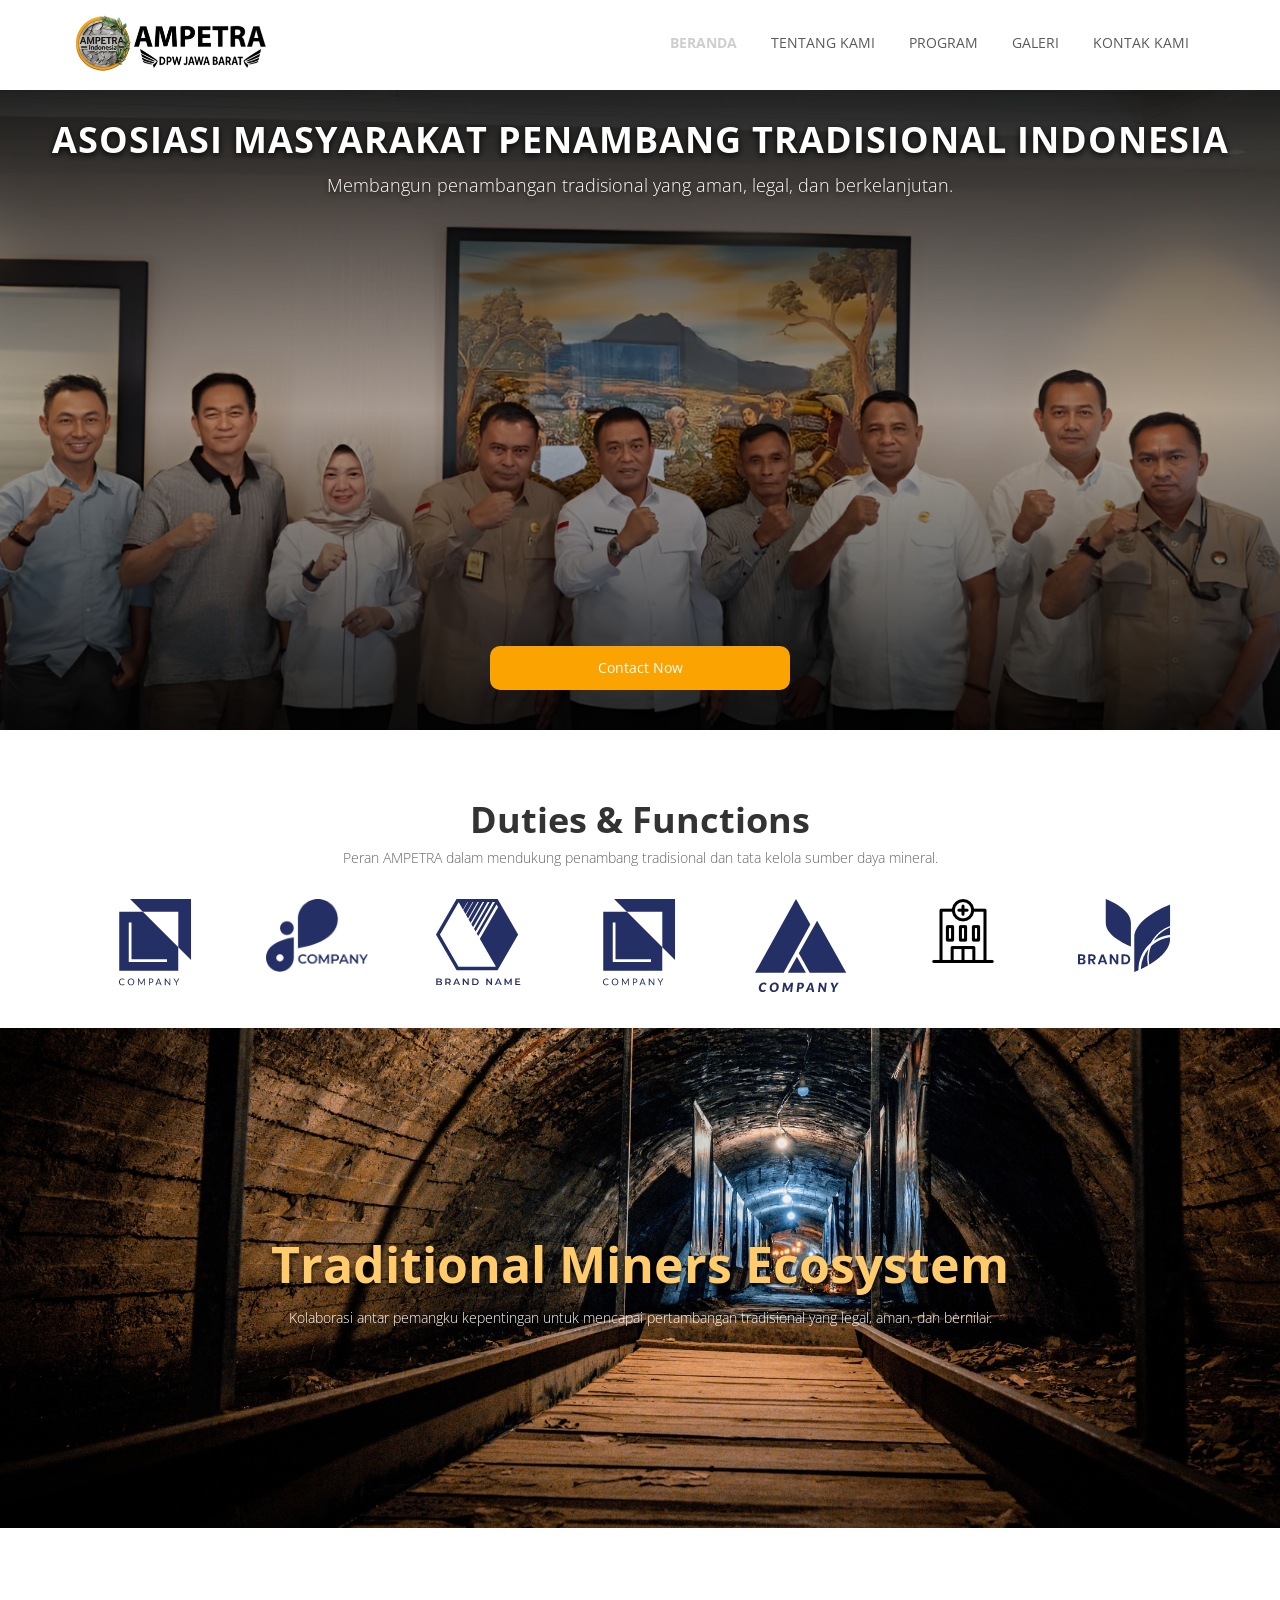
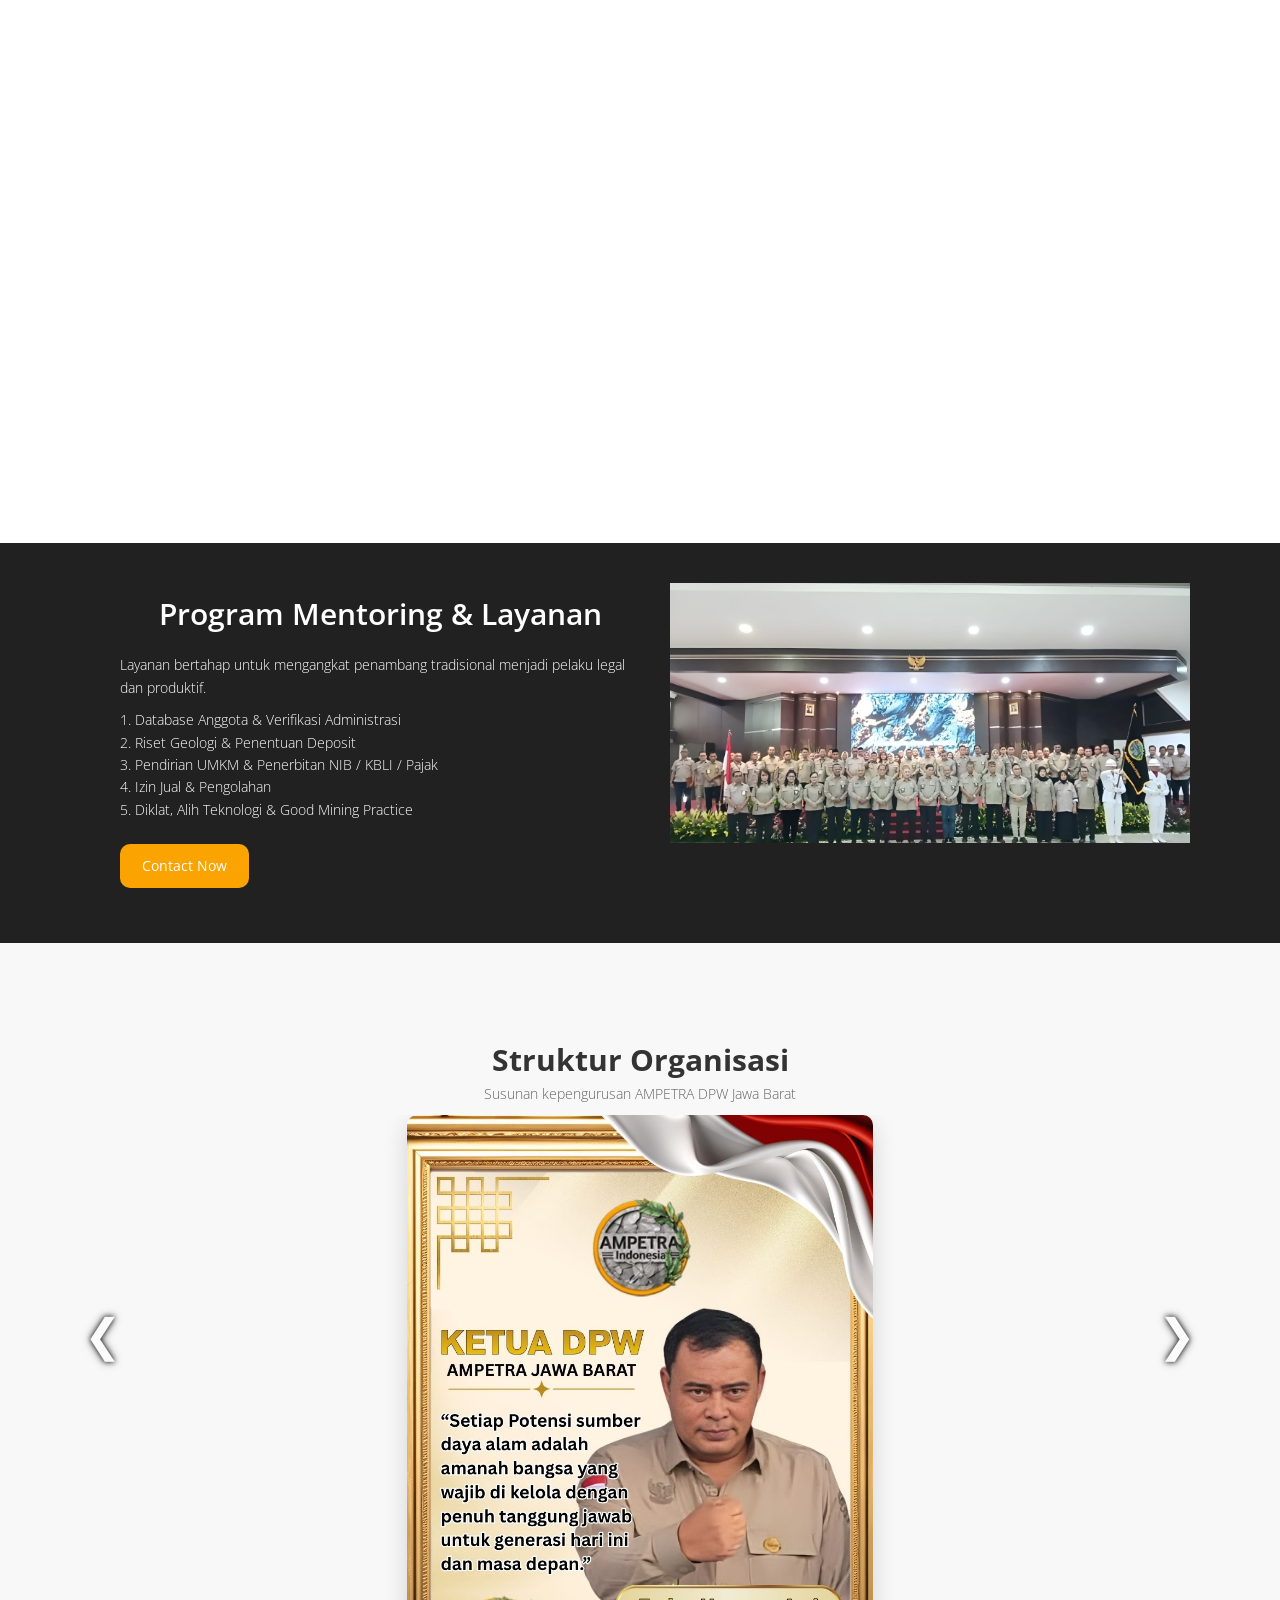
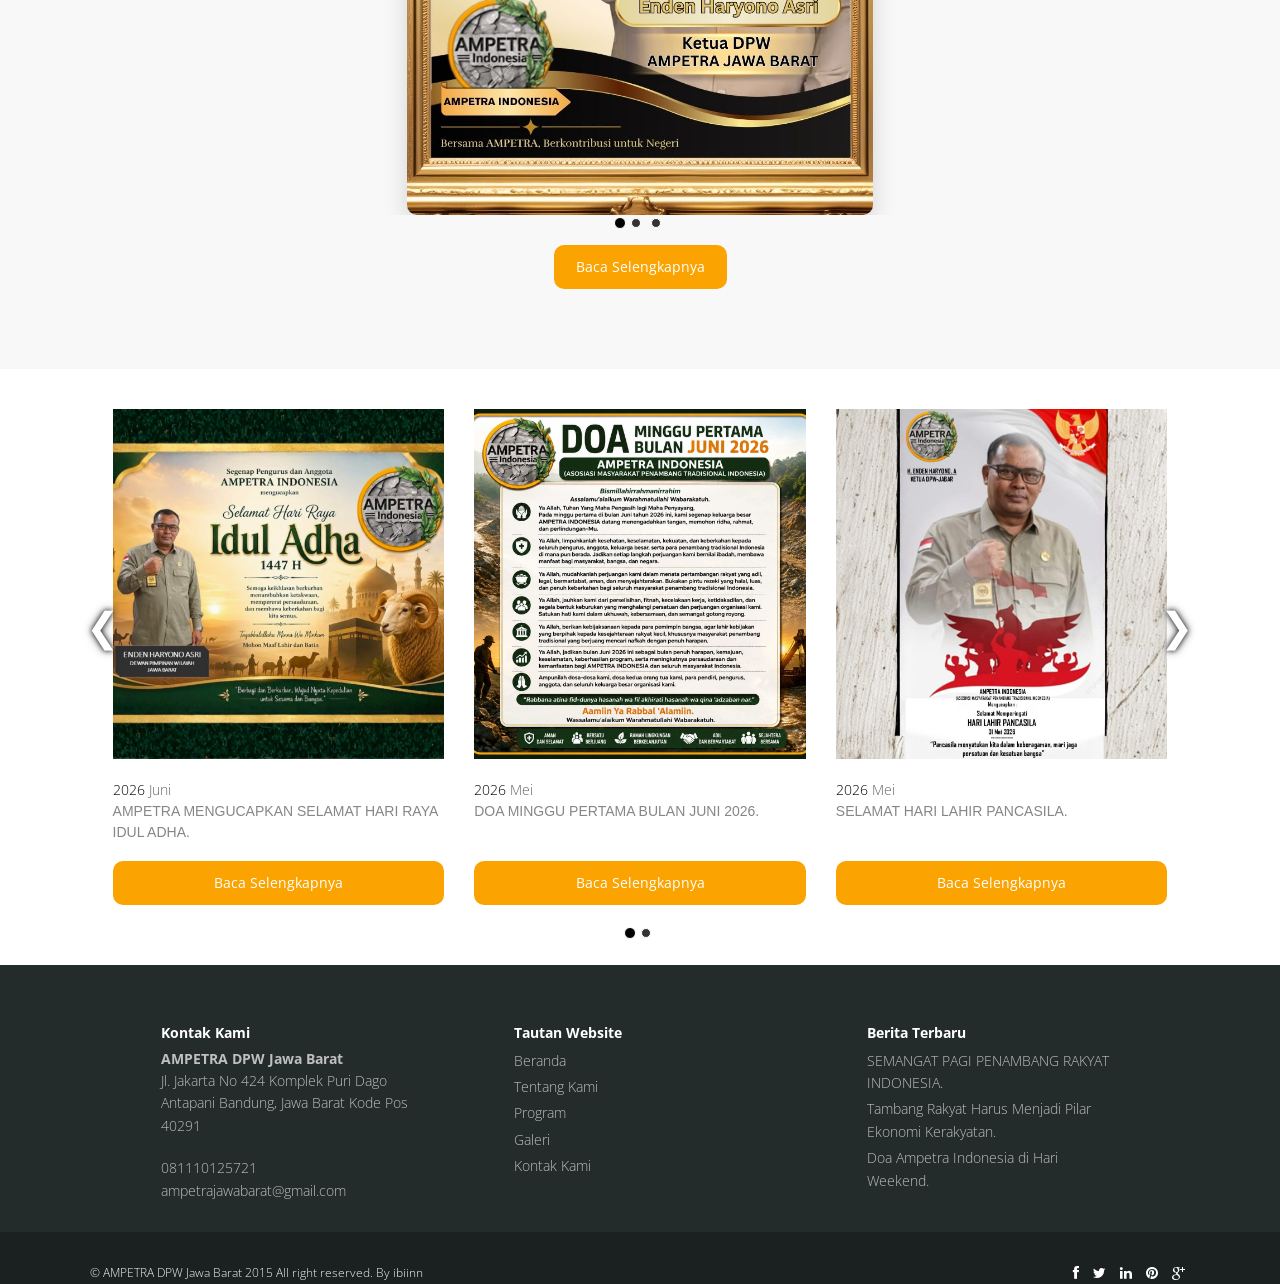
==== commit 8c7619fa: "tes2" ====
--- a/index.html
+++ b/index.html
@@ -13,7 +13,10 @@
 <link rel="canonical" href="https://ampetradpwjabar.com/">
 <meta name="robots" content="index, follow">
 <!-- css -->
-<link rel="icon" type="image/png" href="img/logoHTML.png">
+<link rel="icon" href="img/favicon.ico" type="image/x-icon">
+<link rel="shortcut icon" href="img/favicon.ico" type="image/x-icon">
+<link rel="apple-touch-icon" href="img/favicon.ico">
+
 <link href="css/bootstrap.min.css" rel="stylesheet" />
 <link href="css/fancybox/jquery.fancybox.css" rel="stylesheet"> 
 <link href="css/flexslider.css" rel="stylesheet" /> 
@@ -313,27 +316,27 @@
 
                 <div class="col-md-4">
                     <div class="post3">
-                        <img src="img/e1.png" alt="">
-                        <time><span class="year">2026</span><span class="month">Juni</span></time>
-                        <p>SEMANGAT PAGI PENAMBANG RAKYAT INDONESIA</p>
-                        <a href="services.html" class="submit btn btn-default">Baca Selengkapnya</a>
-                    </div>
-                </div>
-
-                <div class="col-md-4">
-                    <div class="post3">
-                        <img src="img/e2.png" alt="">
-                        <time><span class="year">2026</span><span class="month">Mei</span></time>
-                        <p>Tambang Rakyat Harus Menjadi Pilar Ekonomi Kerakyatan.</p>
-                        <a href="services.html" class="submit btn btn-default">Baca Selengkapnya</a>
-                    </div>
-                </div>
-
-                <div class="col-md-4">
-                    <div class="post3">
-                        <img src="img/e3.png" alt="">
-                        <time><span class="year">2026</span><span class="month">Mei</span></time>
-                        <p>Doa Ampetra Indonesia <br> di Hari Weekend</p>
+                        <img src="img/e4.png" alt="">
+                        <time><span class="year">2026 </span><span class="month">Juni</span></time>
+                        <p>AMPETRA Mengucapkan Selamat Hari Raya Idul Adha.</p>
+                        <a href="services.html" class="submit btn btn-default">Baca Selengkapnya</a>
+                    </div>
+                </div>
+
+                <div class="col-md-4">
+                    <div class="post3">
+                        <img src="img/e5.png" alt="">
+                        <time><span class="year">2026 </span><span class="month">Mei</span></time>
+                        <p>Doa Minggu Pertama Bulan Juni 2026.</p>
+                        <a href="services.html" class="submit btn btn-default">Baca Selengkapnya</a>
+                    </div>
+                </div>
+
+                <div class="col-md-4">
+                    <div class="post3">
+                        <img src="img/e6.png" alt="">
+                        <time><span class="year">2026 </span><span class="month">Mei</span></time>
+                        <p>Selamat Hari Lahir Pancasila.</p>
                         <a href="services.html" class="submit btn btn-default">Baca Selengkapnya</a>
                     </div>
                 </div>
@@ -348,8 +351,8 @@
                 <div class="col-md-4">
                     <div class="post3">
                         <img src="img/e3.png" alt="">
-                        <time><span class="year">2026</span><span class="month">Mei</span></time>
-                        <p>Berita Tambahan 1</p>
+                        <time><span class="year">2026 </span><span class="month">Mei</span></time>
+                        <p>Doa Ampetra Indonesia <br> di Hari Weekend.</p>
                         <a href="services.html" class="submit btn btn-default">Baca Selengkapnya</a>
                     </div>
                 </div>
@@ -357,8 +360,8 @@
                 <div class="col-md-4">
                     <div class="post3">
                         <img src="img/e2.png" alt="">
-                        <time><span class="year">2026</span><span class="month">Mei</span></time>
-                        <p>Berita Tambahan 2</p>
+                        <time><span class="year">2026 </span><span class="month">Mei</span></time>
+                        <p>Tambang Rakyat Harus Menjadi Pilar Ekonomi Kerakyatan.</p>
                         <a href="services.html" class="submit btn btn-default">Baca Selengkapnya</a>
                     </div>
                 </div>
@@ -366,8 +369,8 @@
                 <div class="col-md-4">
                     <div class="post3">
                         <img src="img/e1.png" alt="">
-                        <time><span class="year">2026</span><span class="month">Mei</span></time>
-                        <p>Berita Tambahan 3</p>
+                        <time><span class="year">2026 </span><span class="month">Mei</span></time>
+                        <p>SEMANGAT PAGI PENAMBANG RAKYAT INDONESIA.</p>
                         <a href="services.html" class="submit btn btn-default">Baca Selengkapnya</a>
                     </div>
                 </div>
--- a/css/style.css
+++ b/css/style.css
@@ -1141,7 +1141,7 @@
 opacity: 0.80;
 filter: alpha(opacity=80);
 
-	background: #81C402;
+	background: #fba301;
 }
 
 .item-thumbs .hover-wrap .overlay-img-thumb {
@@ -1939,7 +1939,7 @@
 }
 .fancybox-title-inside-wrap {
   padding: 3px 30px 6px;
-  background: #61B331;
+  background: #fba301;
 }
 .fancybox-nav span { 
   background: transparent;
@@ -2252,6 +2252,13 @@
 		transform: translateX(-50%);
 	}
 
+	#thumbs .item-thumbs img{
+		width: 100%;
+		height: 250px;
+		object-fit: cover;
+		display: block;
+	}
+
 	.aboutUs img {
         width: 100%;
         margin-bottom: 40px;
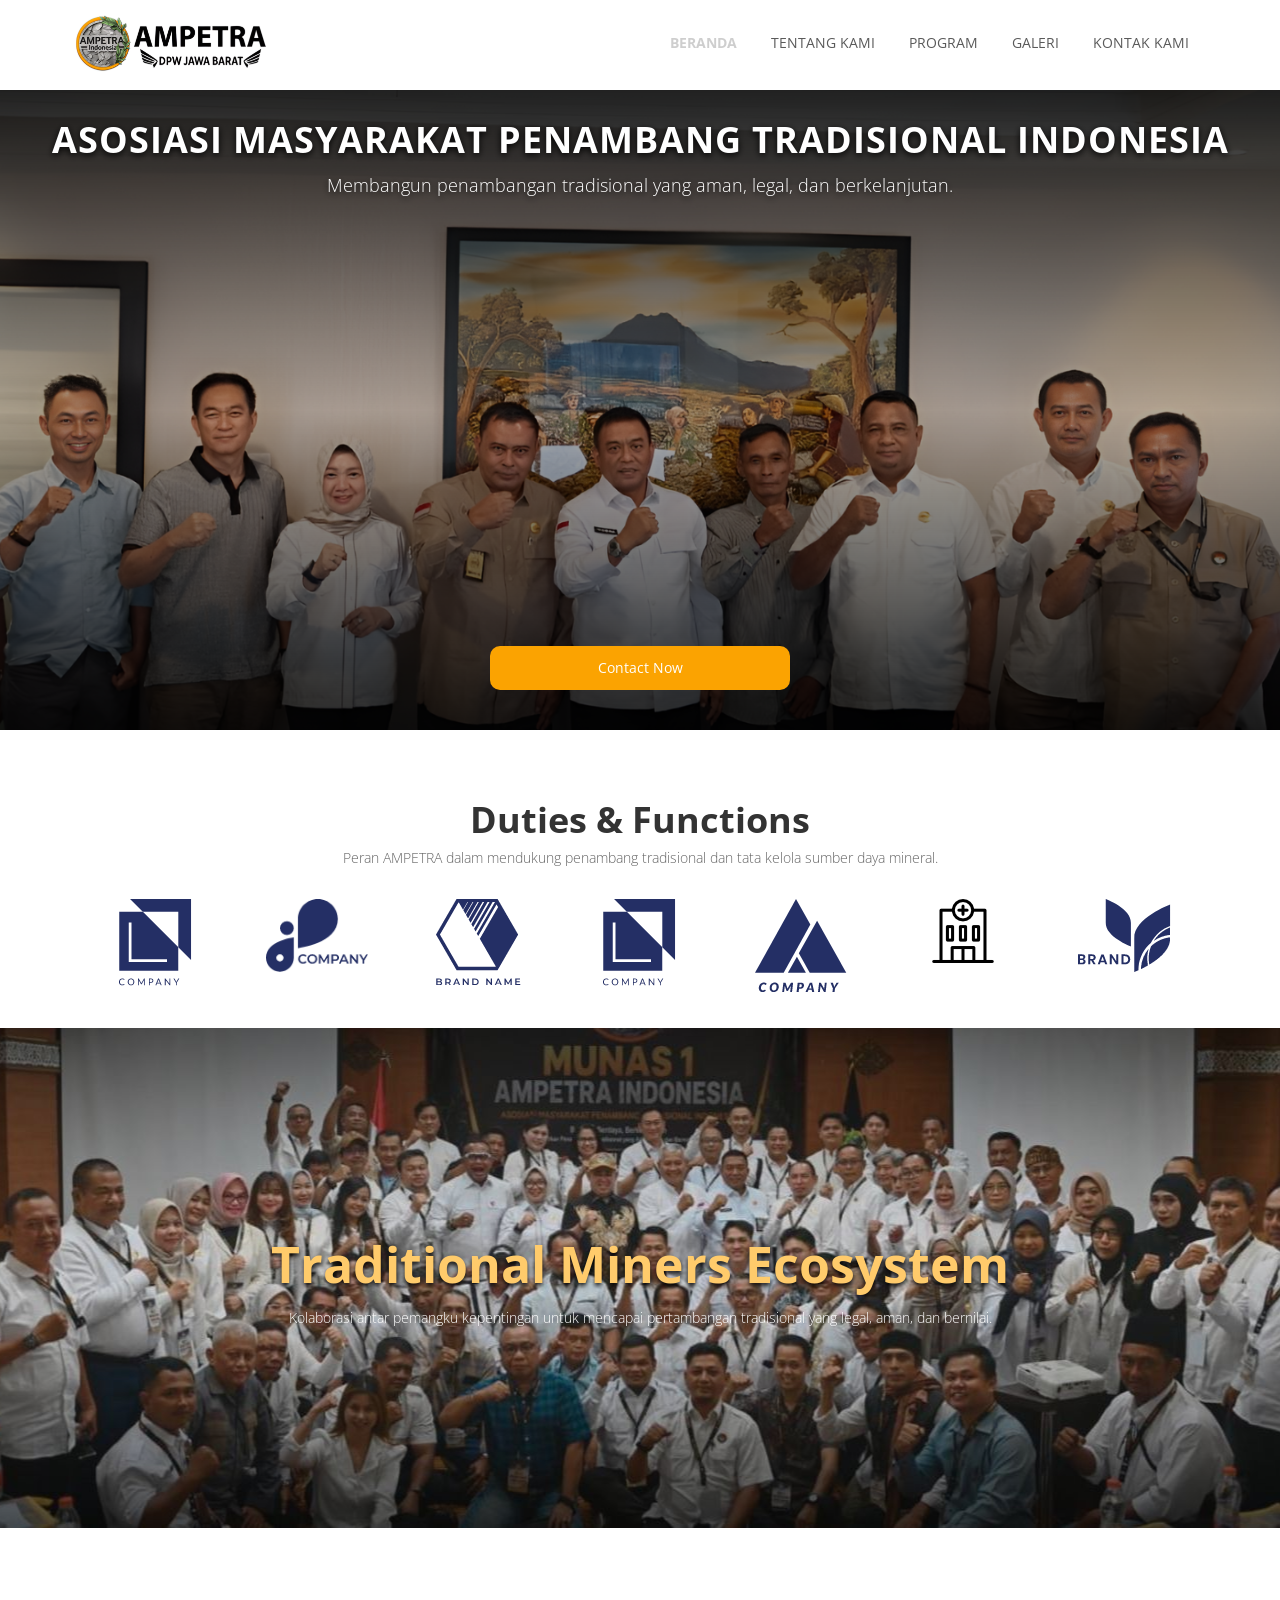
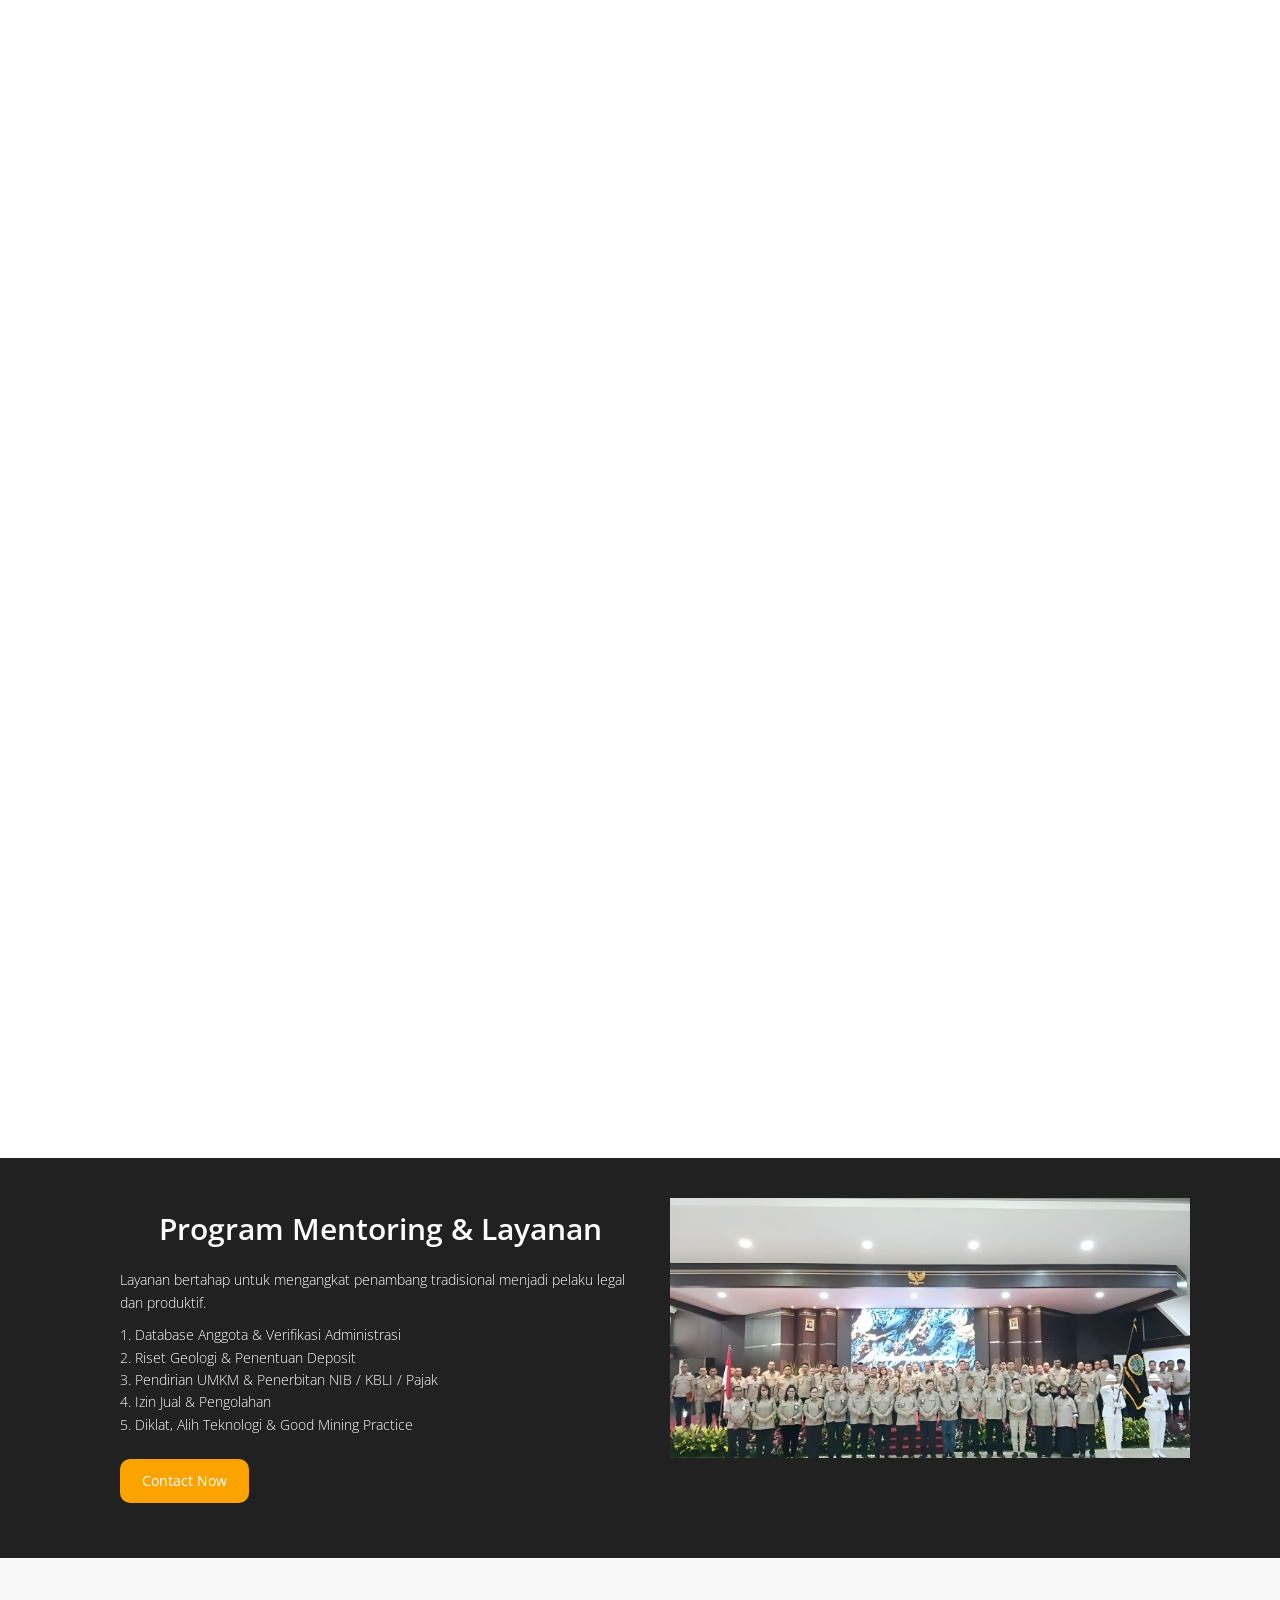
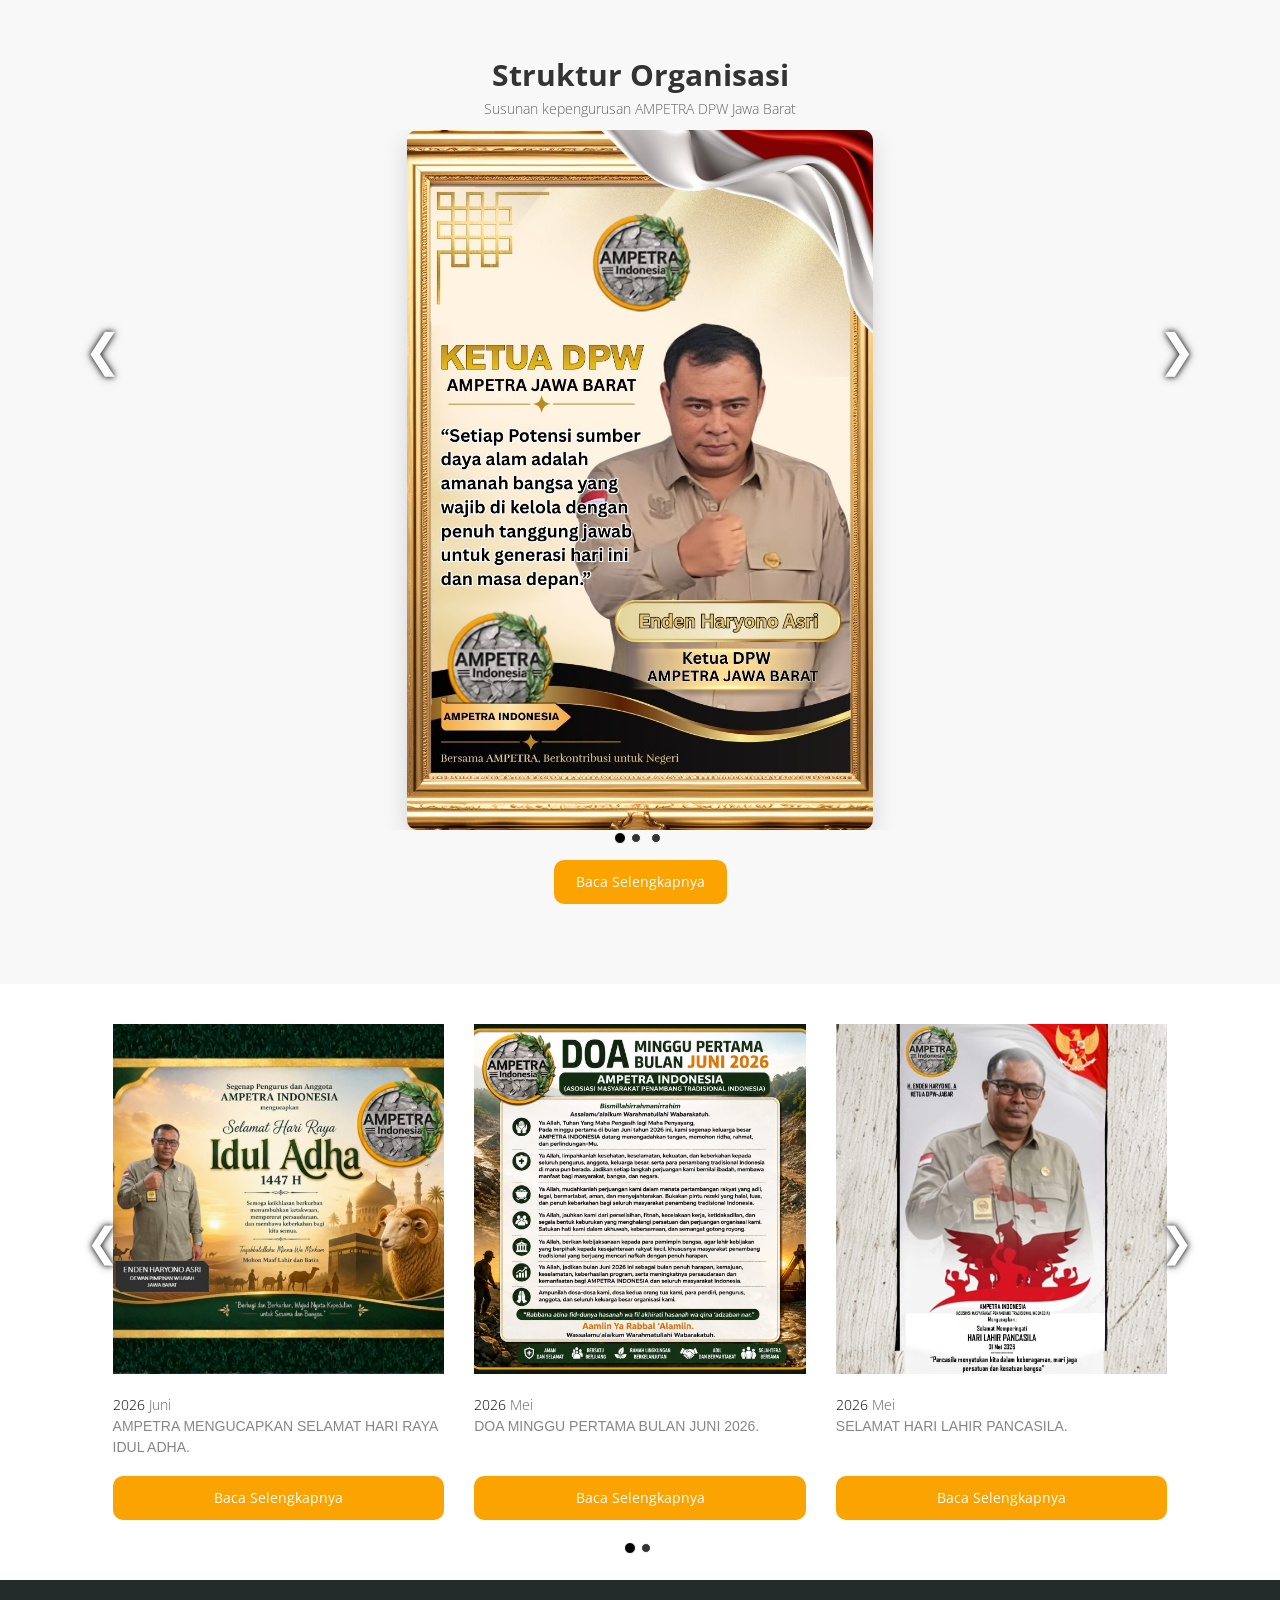
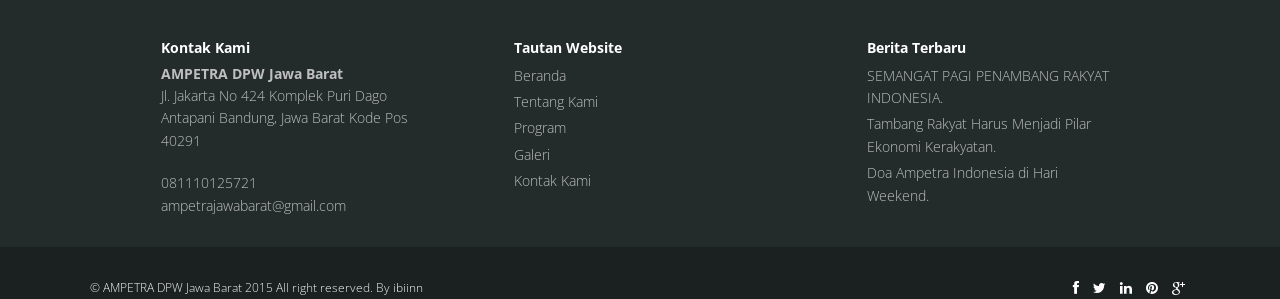
==== commit 48d4d192: "tes2" ====
--- a/index.html
+++ b/index.html
@@ -209,6 +209,10 @@
 	<div class="video">
 		<iframe width="760" height="455" src="https://www.youtube.com/embed/E2jrPQQYB5U?si=g-BqyDvd7K0tTkqH" title="YouTube video player" frameborder="0" allow="accelerometer; autoplay; clipboard-write; encrypted-media; gyroscope; picture-in-picture; web-share" referrerpolicy="strict-origin-when-cross-origin" allowfullscreen></iframe>
 	</div>
+
+    <div class="video">
+<iframe width="760" height="455" src="https://www.youtube.com/embed/9KWEI6GmYSU?si=PEXIycj5SBjeuChL" title="YouTube video player" frameborder="0" allow="accelerometer; autoplay; clipboard-write; encrypted-media; gyroscope; picture-in-picture; web-share" referrerpolicy="strict-origin-when-cross-origin" allowfullscreen></iframe>
+</div>
 
 	<section class="aboutUs">
 	<div class="container">
--- a/css/style.css
+++ b/css/style.css
@@ -2454,7 +2454,7 @@
 
 	.jrgn {
 		position: relative;
-		background-image: url('img/jargon.jpg');
+		background-image: url('img/ja');
 		background-position: center;
 		background-size: cover;
 		color: white;
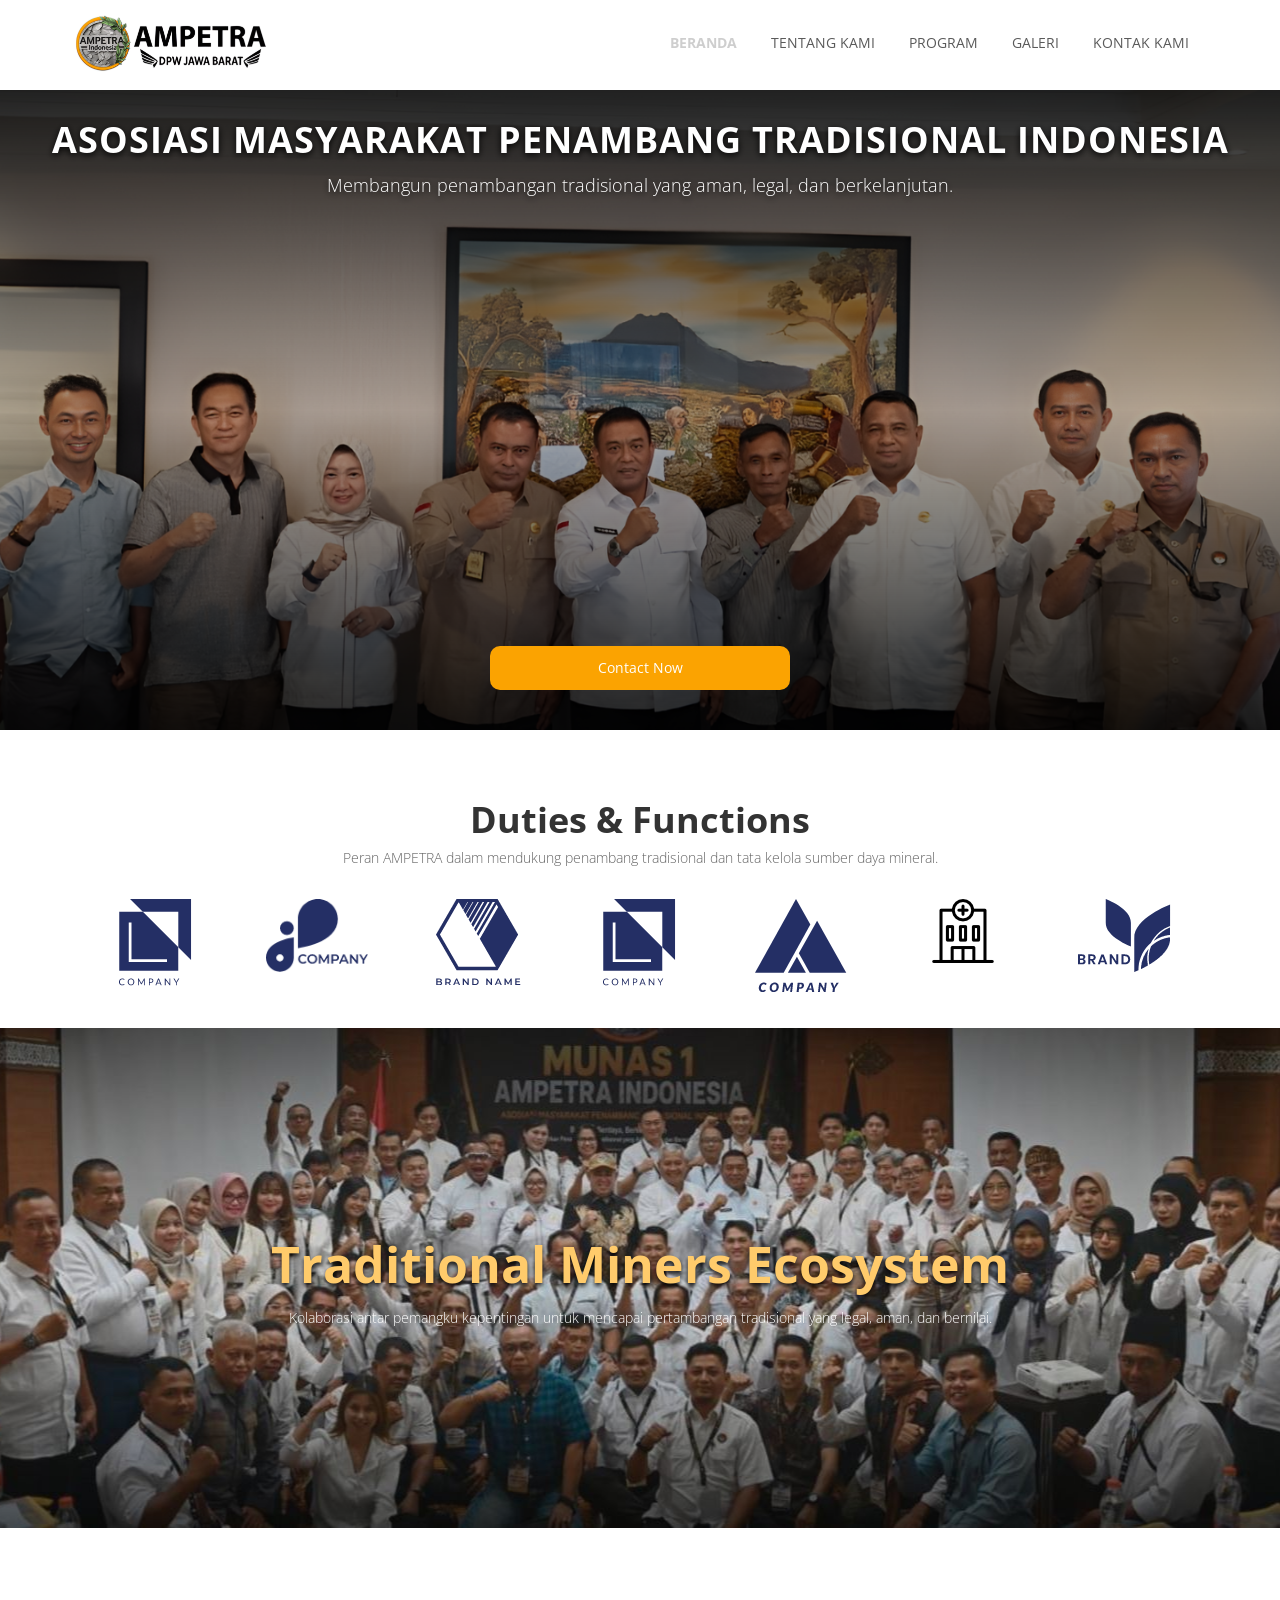
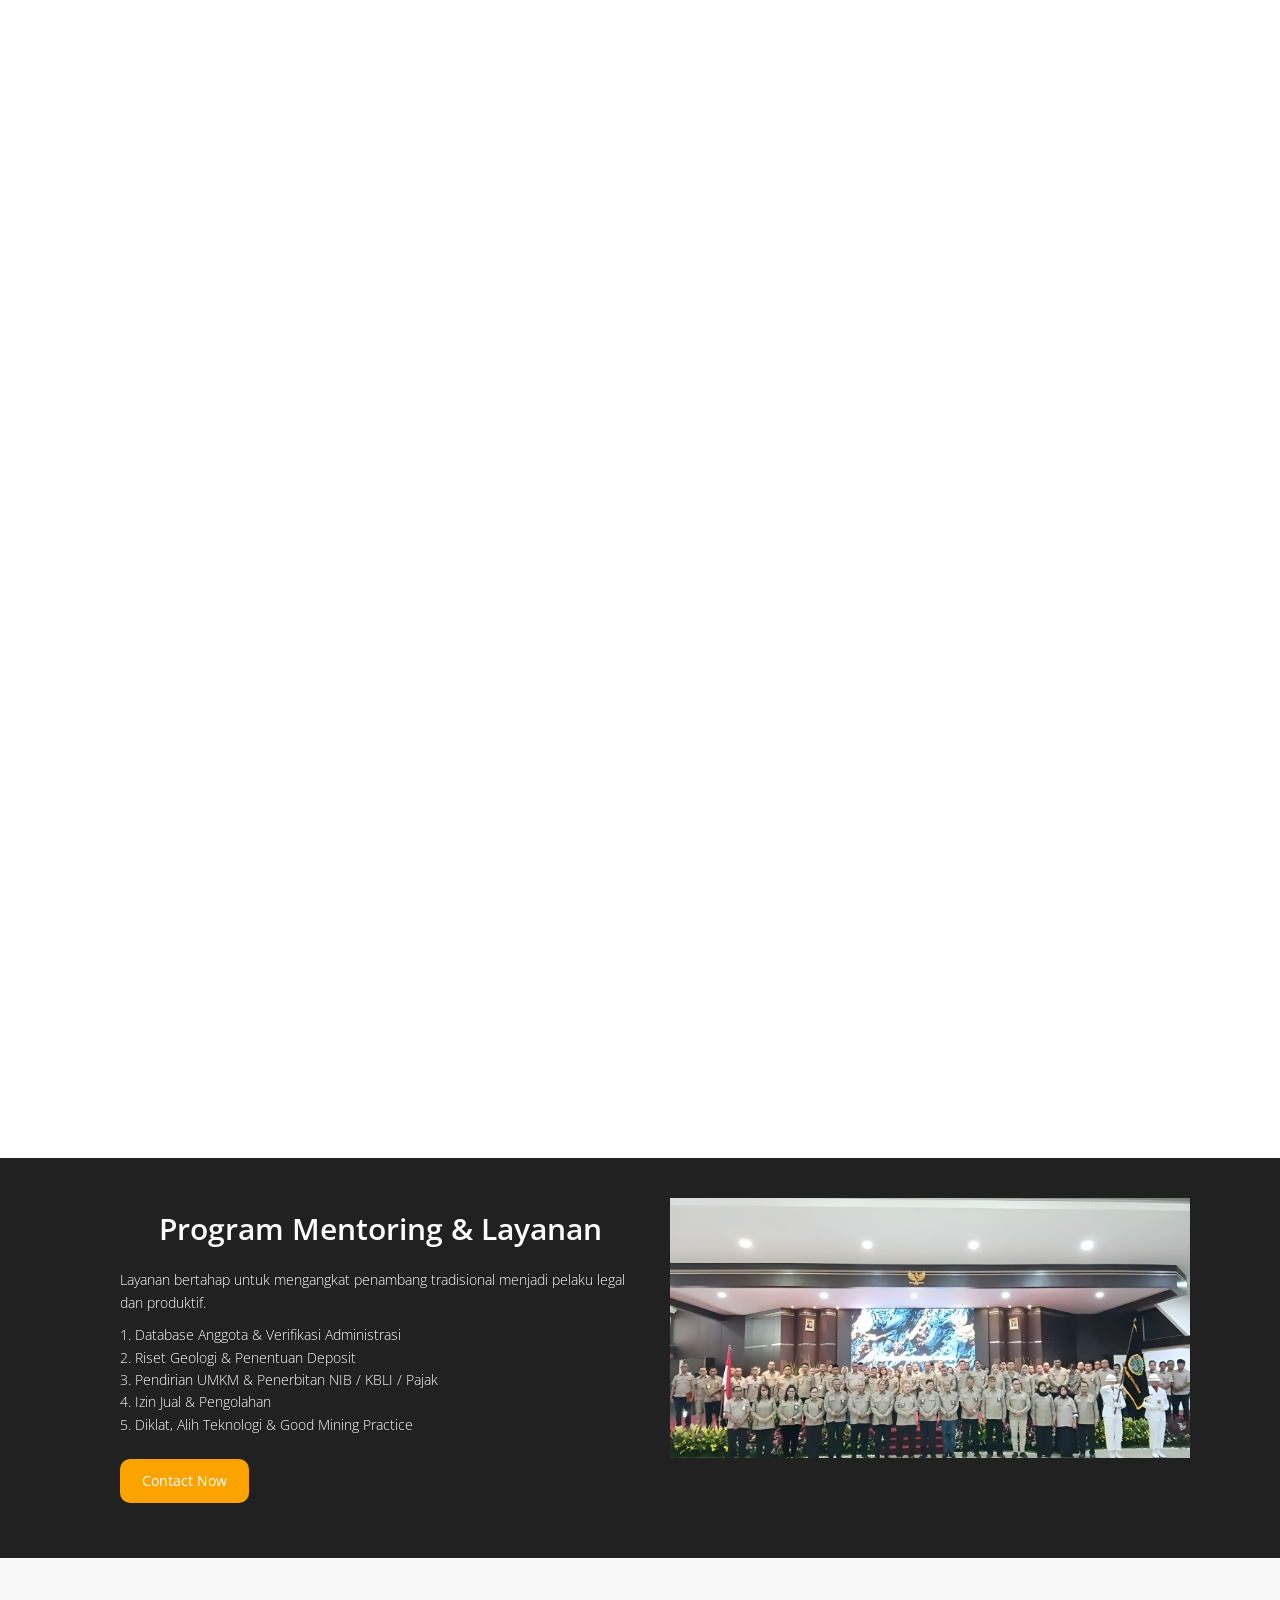
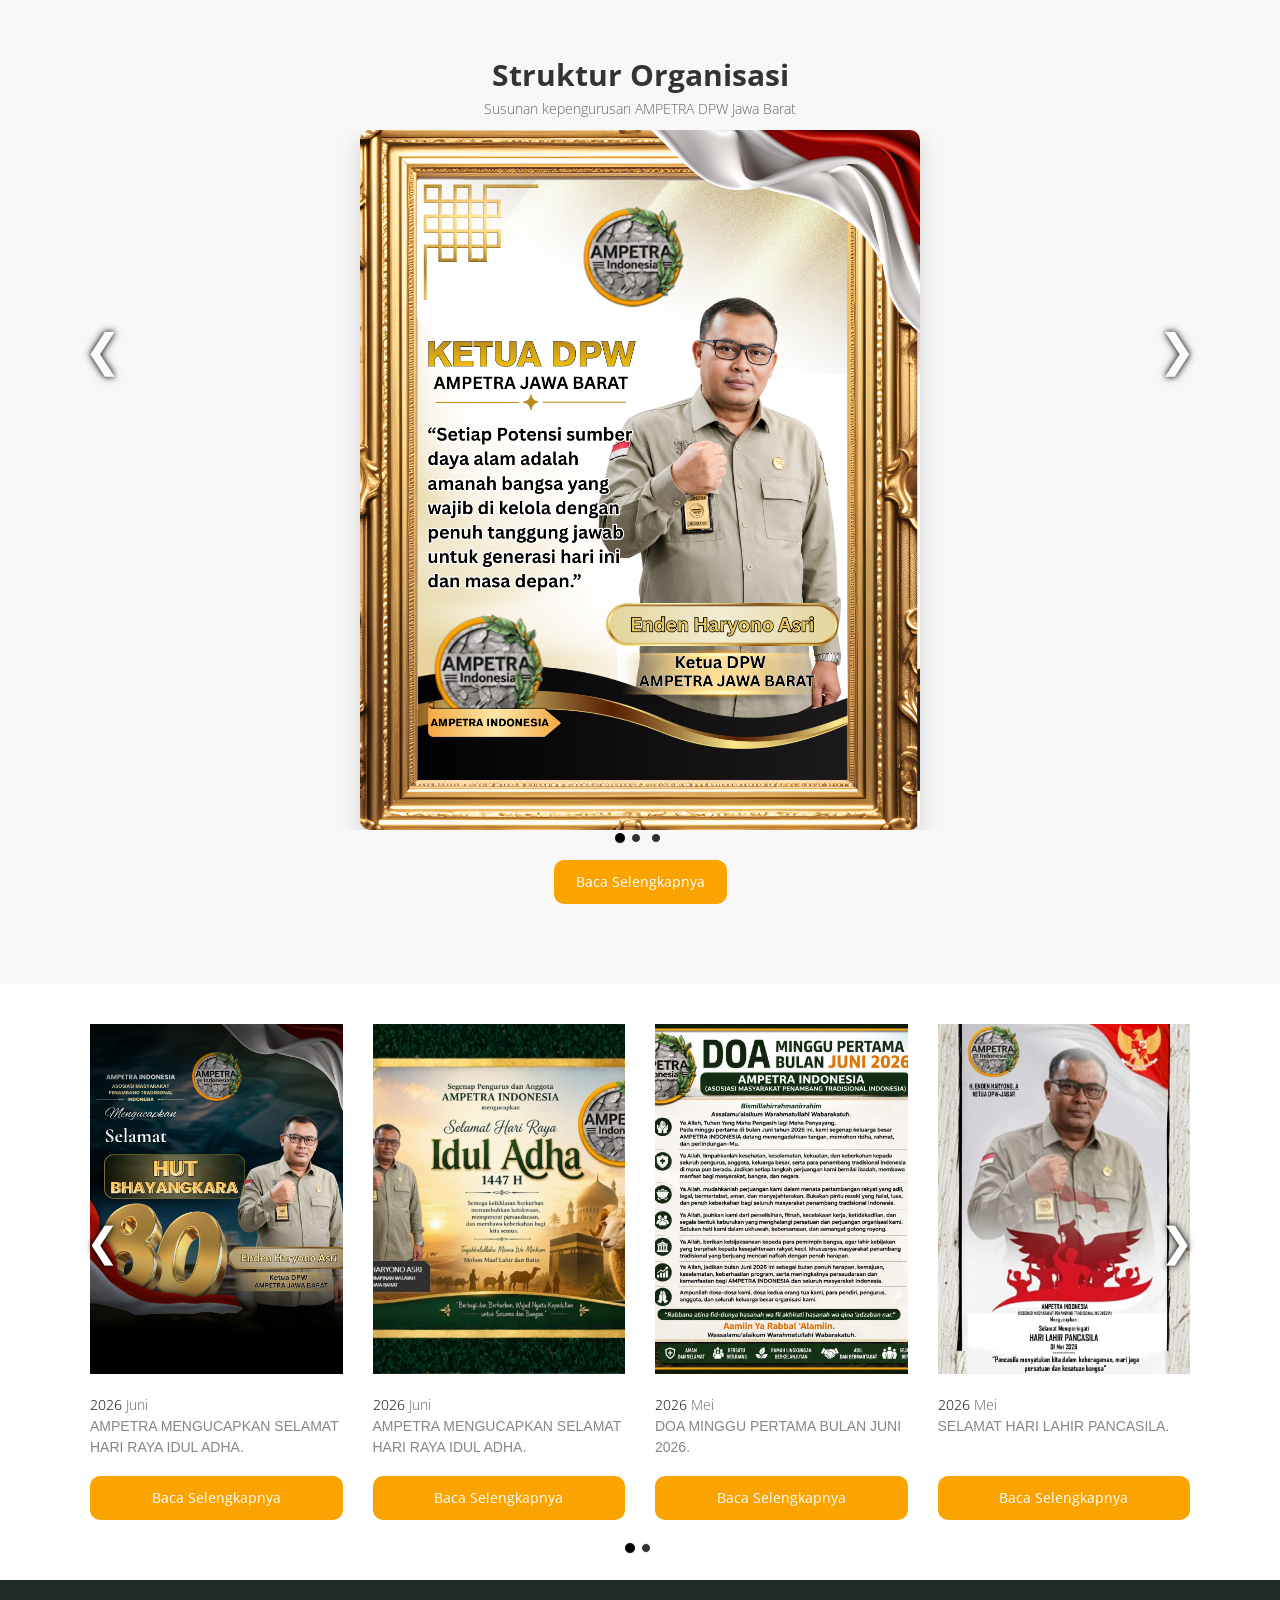
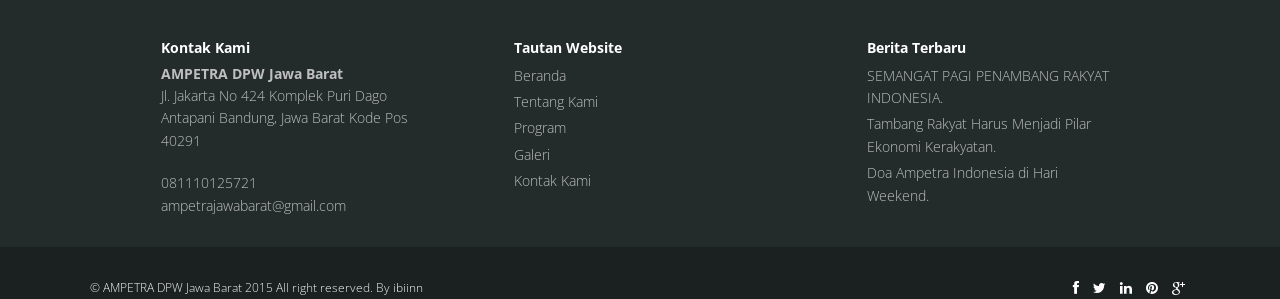
==== commit 90e63803: "tes" ====
--- a/index.html
+++ b/index.html
@@ -13,9 +13,9 @@
 <link rel="canonical" href="https://ampetradpwjabar.com/">
 <meta name="robots" content="index, follow">
 <!-- css -->
-<link rel="icon" href="img/favicon.ico" type="image/x-icon">
-<link rel="shortcut icon" href="img/favicon.ico" type="image/x-icon">
-<link rel="apple-touch-icon" href="img/favicon.ico">
+<link rel="icon" href="/favicon.ico" type="image/x-icon">
+<link rel="shortcut icon" href="/favicon.ico" type="image/x-icon">
+<link rel="apple-touch-icon" href="/favicon.ico">
 
 <link href="css/bootstrap.min.css" rel="stylesheet" />
 <link href="css/fancybox/jquery.fancybox.css" rel="stylesheet"> 
@@ -211,8 +211,7 @@
 	</div>
 
     <div class="video">
-<iframe width="760" height="455" src="https://www.youtube.com/embed/9KWEI6GmYSU?si=PEXIycj5SBjeuChL" title="YouTube video player" frameborder="0" allow="accelerometer; autoplay; clipboard-write; encrypted-media; gyroscope; picture-in-picture; web-share" referrerpolicy="strict-origin-when-cross-origin" allowfullscreen></iframe>
-</div>
+    <iframe width="760" height="455" src="https://www.youtube.com/embed/OCSQT4733gk?si=g_WQaNY1sU8Zhhyp" title="YouTube video player" frameborder="0" allow="accelerometer; autoplay; clipboard-write; encrypted-media; gyroscope; picture-in-picture; web-share" referrerpolicy="strict-origin-when-cross-origin" allowfullscreen></iframe></div>
 
 	<section class="aboutUs">
 	<div class="container">
@@ -267,7 +266,7 @@
             <div class="carousel-inner">
 
                 <div class="item active">
-                    <img src="img/struktur1.jpg" class="img-responsive center-block">
+                    <img src="img/struktur1.jpg" class="img-responsive center-block" width="852" height="1280">
                 </div>
 
                 <div class="item">
@@ -317,6 +316,15 @@
         <!-- SLIDE 1 -->
         <div class="item active">
             <div class="row">
+
+                <div class="col-md-4">
+                    <div class="post3">
+                        <img src="img/e7.png" alt="">
+                        <time><span class="year">2026 </span><span class="month">Juni</span></time>
+                        <p>AMPETRA Mengucapkan Selamat Hari Raya Idul Adha.</p>
+                        <a href="services.html" class="submit btn btn-default">Baca Selengkapnya</a>
+                    </div>
+                </div>
 
                 <div class="col-md-4">
                     <div class="post3">
--- a/css/style.css
+++ b/css/style.css
@@ -2454,7 +2454,7 @@
 
 	.jrgn {
 		position: relative;
-		background-image: url('img/ja');
+		background-image: url('img/jargon.jpg');
 		background-position: center;
 		background-size: cover;
 		color: white;
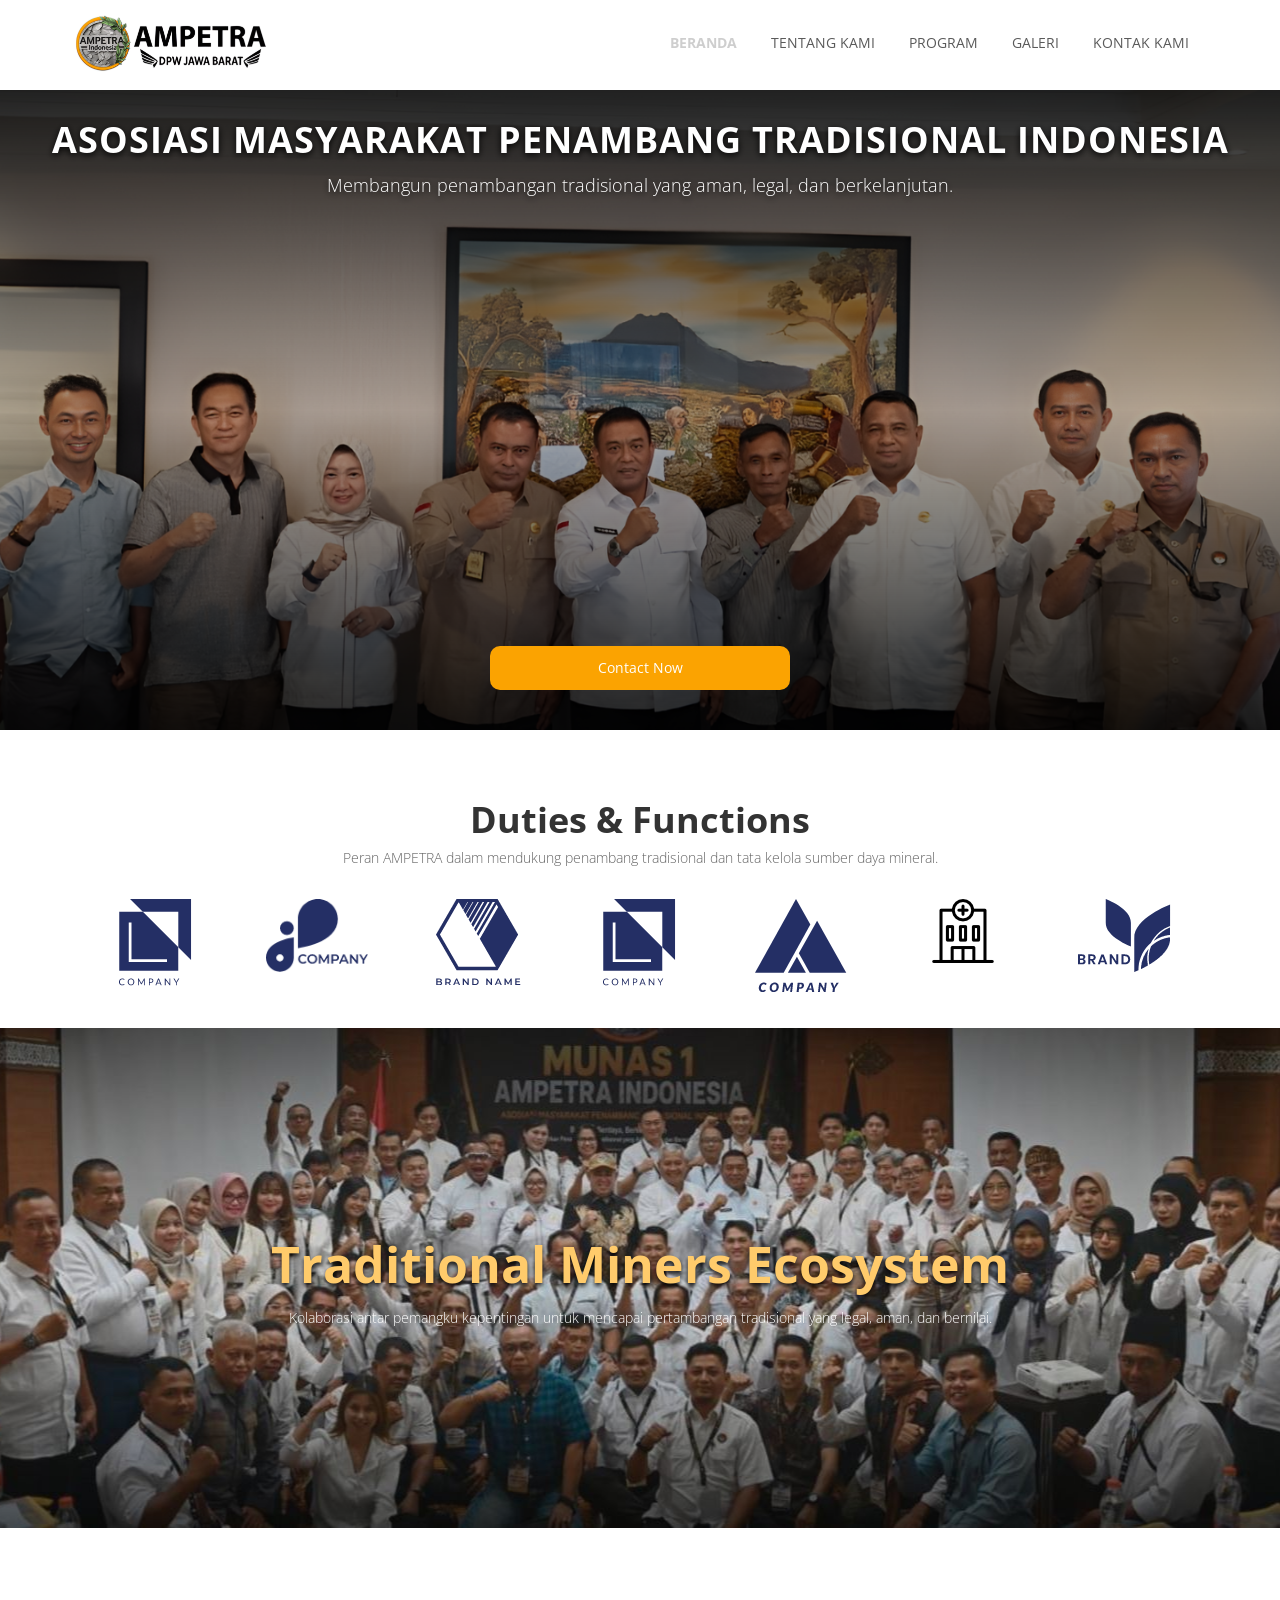
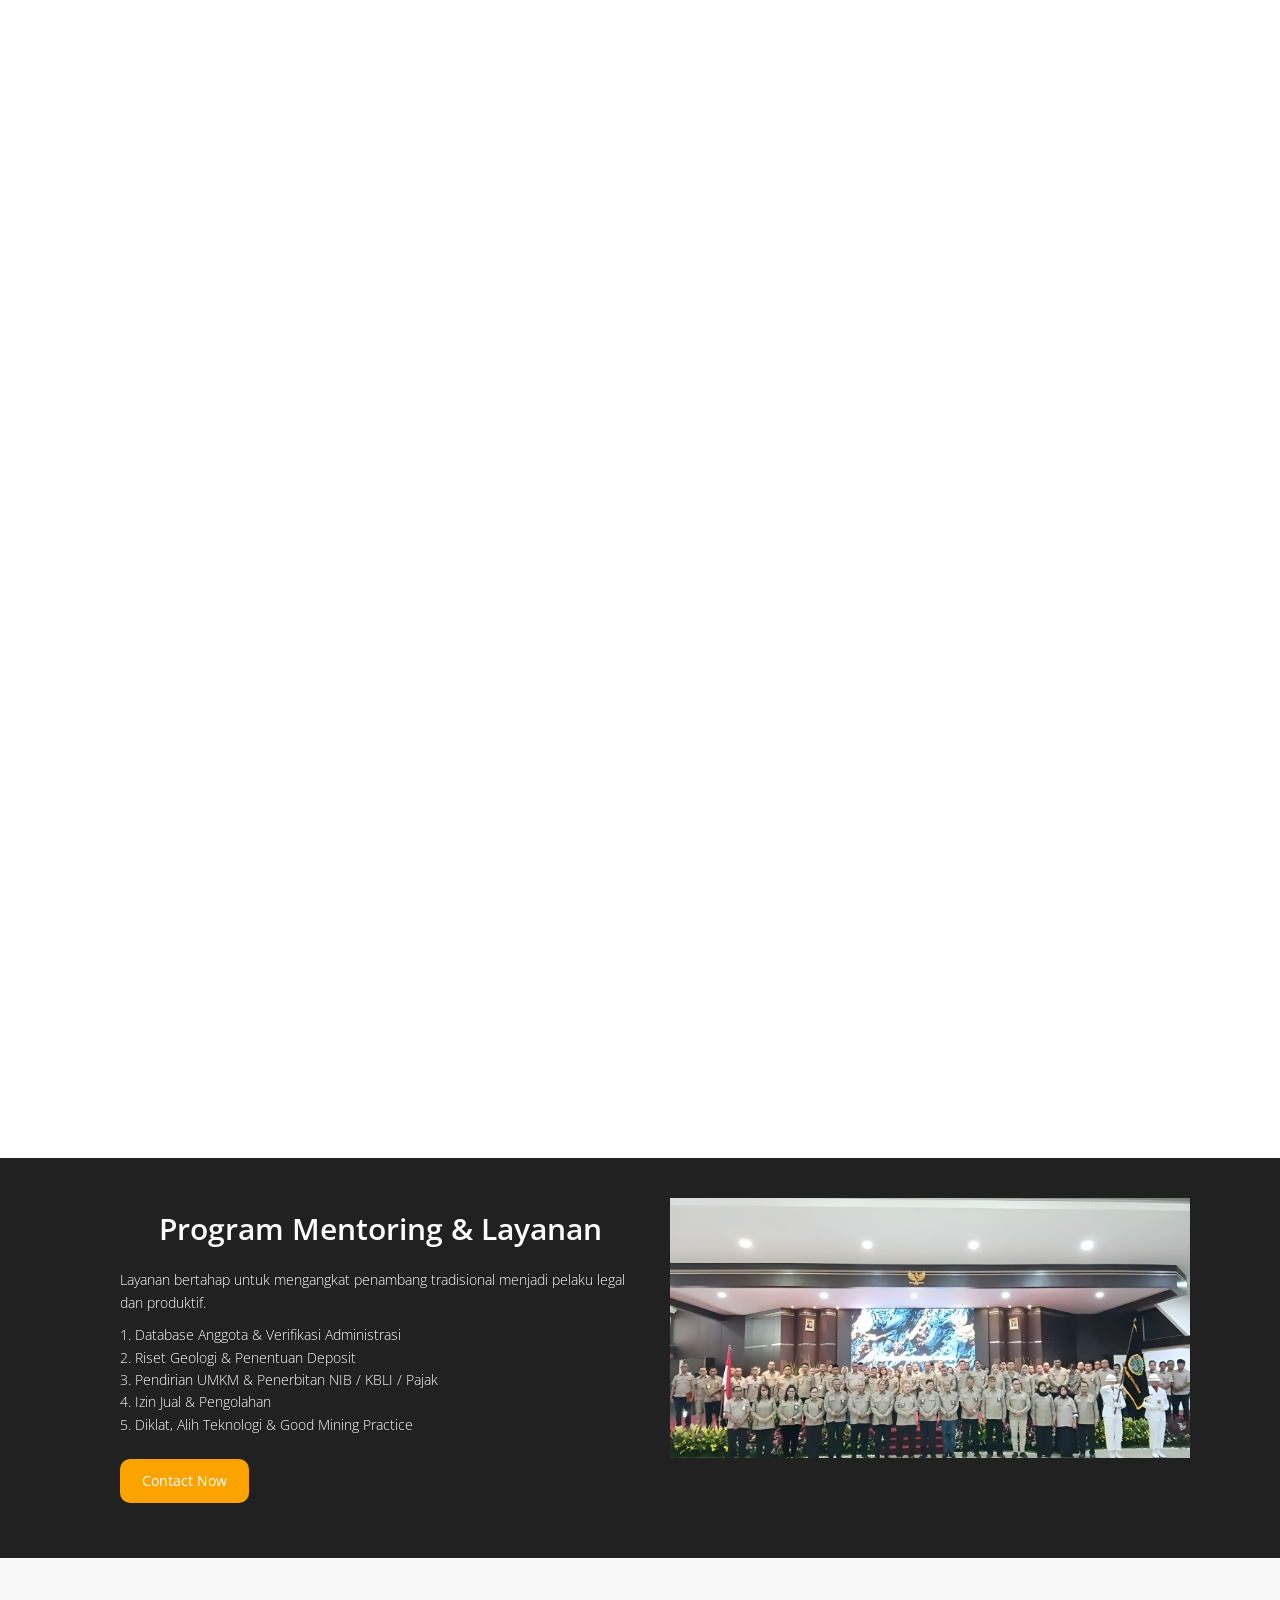
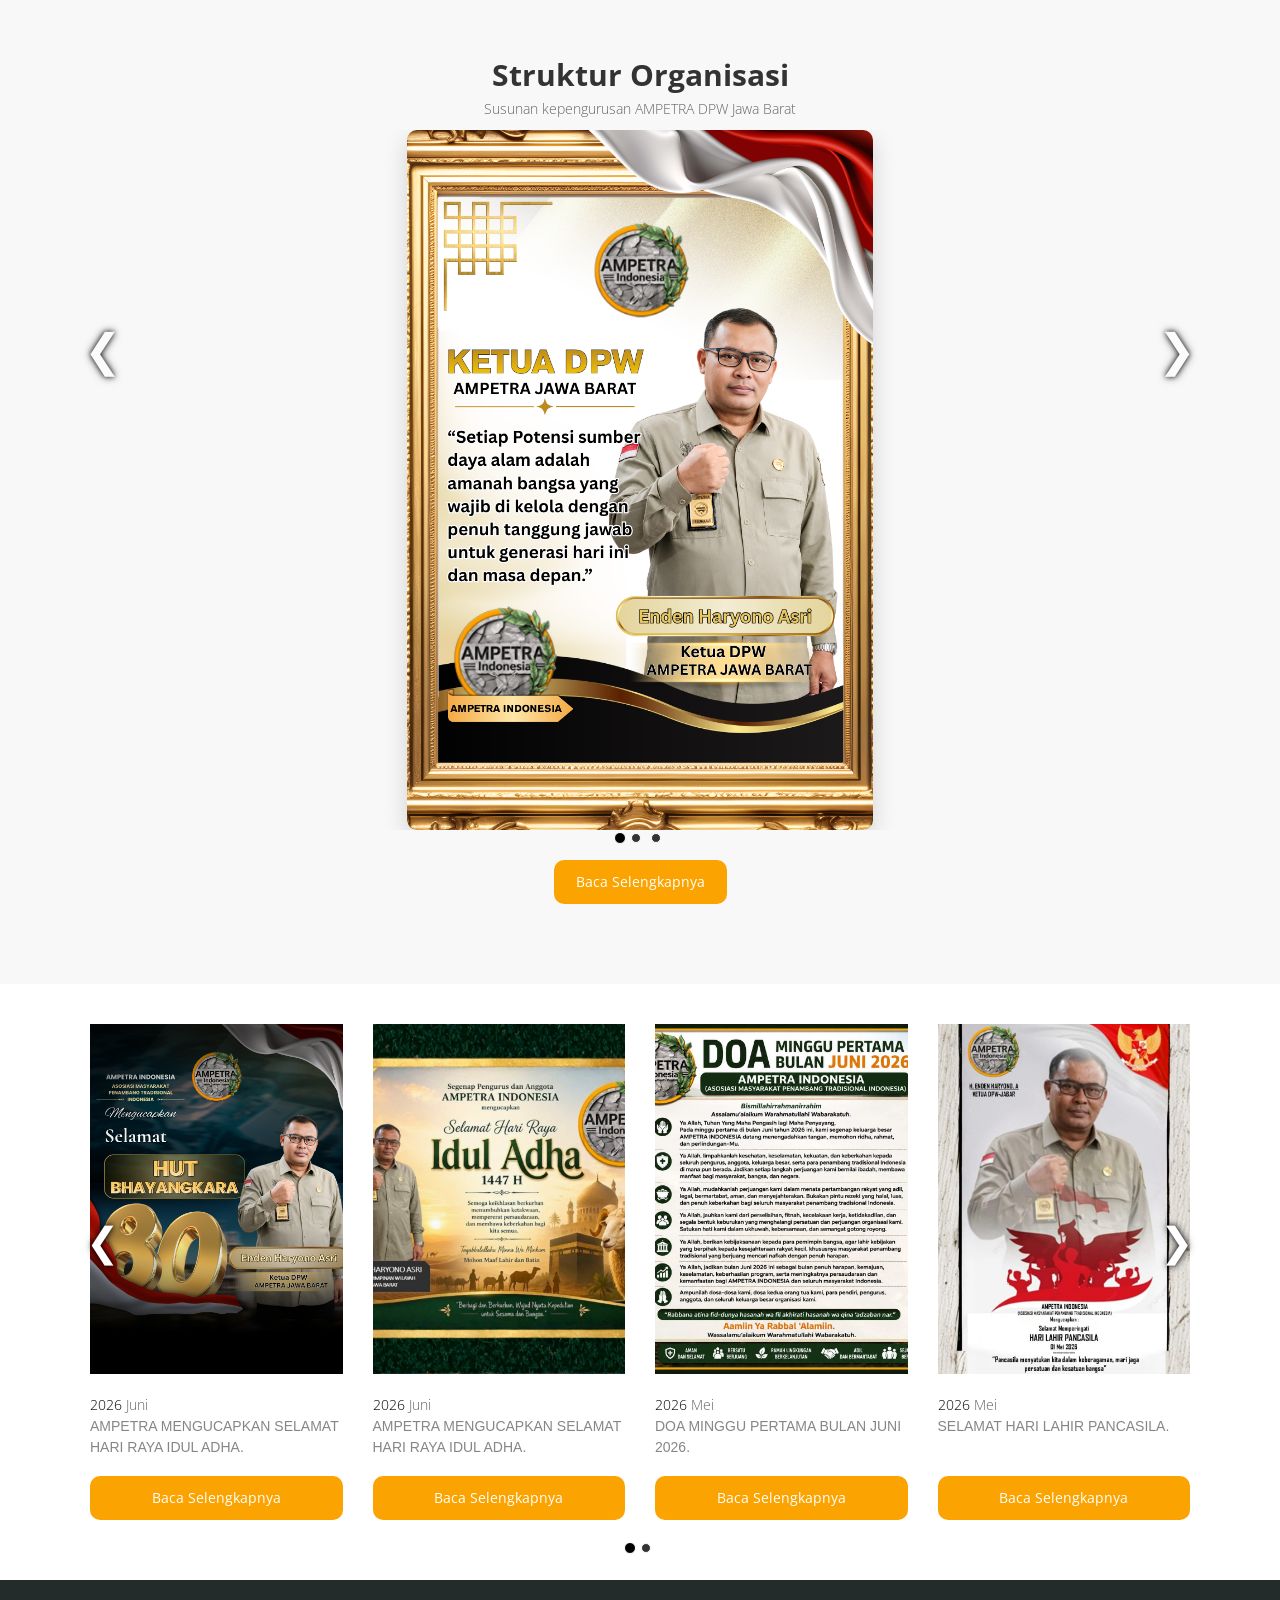
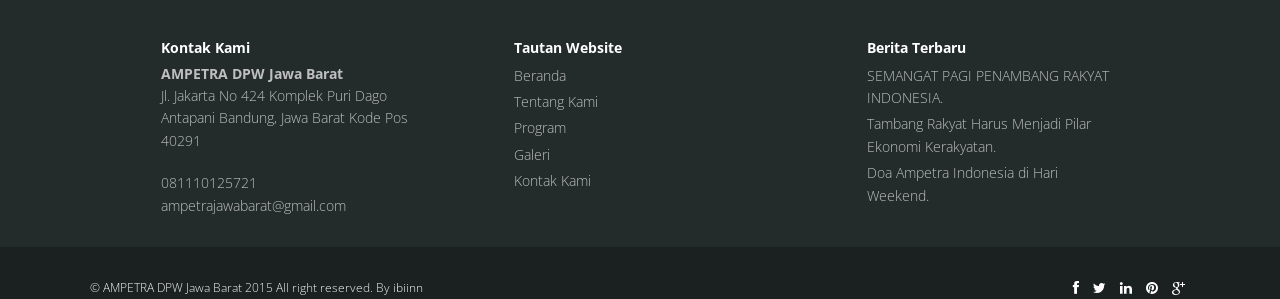
==== commit 2cc5041f: "tes" ====
--- a/index.html
+++ b/index.html
@@ -277,6 +277,9 @@
                     <img src="img/struktur3.jpg" class="img-responsive center-block">
                 </div>
 
+                <div class="item">
+                    <img src="img/struktur4.jpg" class="img-responsive center-block">
+                </div>
             </div>
 
             <a class="left carousel-control custom-arrow" href="#orgCarousel" data-slide="prev">
